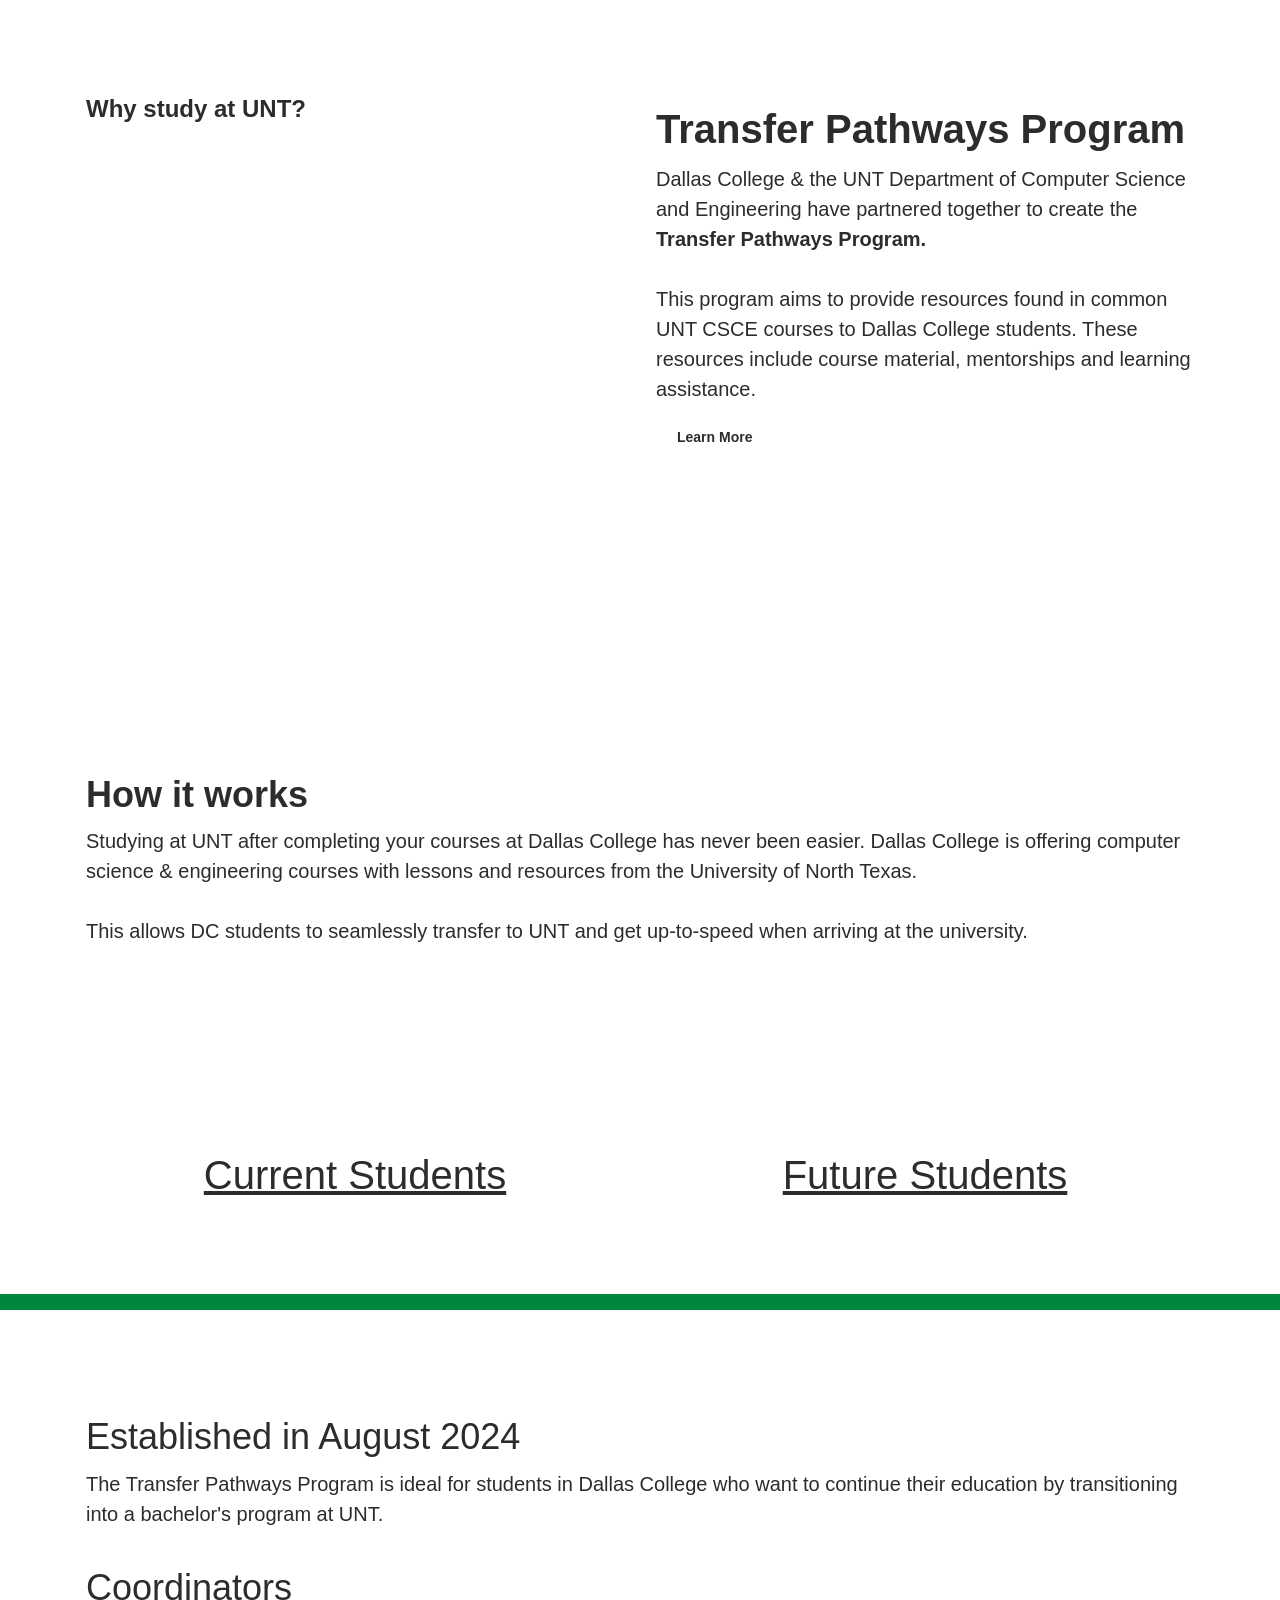
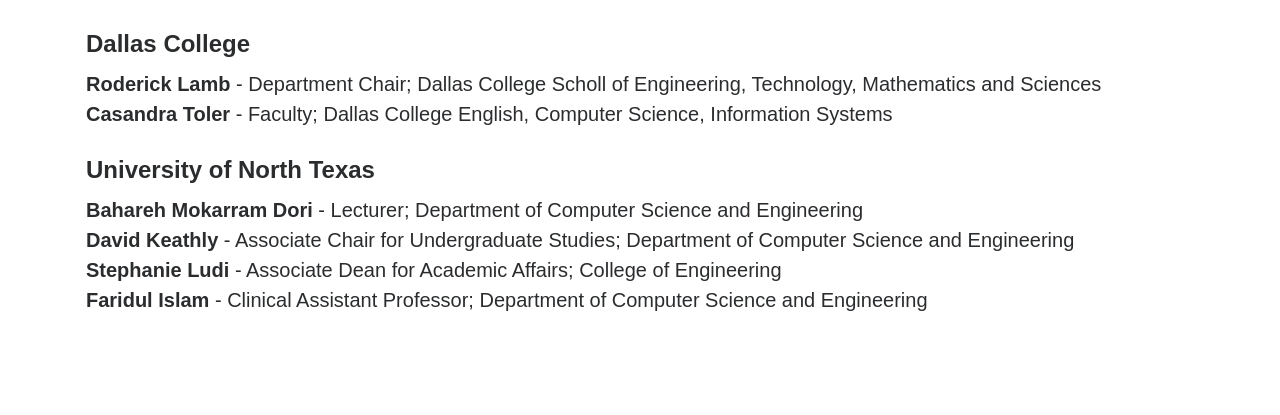
==== index.html @ d2ce4bde "Add index.html for GitHub Pages hosting" ====
<!DOCTYPE html>
<html lang="en">
<head>
    <meta charset="UTF-8">
    <meta name="viewport" content="width=device-width, initial-scale=1.0">
    <title>UNT DC Pathways</title>
    <link rel="stylesheet" href="web-files/bootstrap.min.css">
    <link rel="stylesheet" href="web-files/theme.css">
    <link rel="stylesheet" href="web-files/portalbasictheme.css">
</head>
<body>
    <div class="row sectionBlockLayout text-start" style="display: flex; flex-wrap: wrap; margin: 0px; min-height: auto; padding: 8px;">
      <div class="container" style="padding: 0px; display: flex; flex-wrap: wrap;">
        <div class="col-lg-6 columnBlockLayout" style="flex-grow: 1; display: flex; flex-direction: column; min-width: 250px;">
          <h4 style="text-align: left;">Why study at UNT?</h4>
          <iframe frameborder="0" allowfullscreen="allowfullscreen" src="https://www.youtube.com/embed/jGEm_lBHJaY" controls="" data-componentname="Video" style="max-width: 100%; width: 100%; height: 450px;"></iframe>
        </div>
        <div class="col-lg-6 columnBlockLayout" style="flex-grow: 1; display: flex; flex-direction: column; min-width: 250px;">
          <h1 style="text-align: left;">​​<b aria-label="Text DC Transfer Pathways Program" style="position: relative;">Transfer Pathways Program</b></h1>
          <p>Dallas College &amp; the UNT Department of Computer Science and Engineering have partnered together to create the <b aria-label="Text Transfer Pathways Program." style="position: relative;">Transfer Pathways Program. </b><br /><br />This program aims to provide resources found in common UNT CSCE courses to Dallas College students. These resources include course material, mentorships and learning assistance.</p>
          <a href="/page/future-students" class="btn button1" style="margin-left: 0; margin-right: auto;">Learn More</a>
        </div>
      </div>
    </div>
    <div data-component-theme="portalThemeColor7" class="row sectionBlockLayout" style="padding: 8px; margin: 0px; display: flex; flex-wrap: wrap; text-align: left; min-height: auto;">
      <div class="container" style="padding: 0px; display: flex; flex-wrap: wrap; flex-direction: row-reverse;">
        <div class="col-lg-12 columnBlockLayout" style="flex-grow: 1; display: flex; flex-direction: column; min-width: 300px;">
          <h2 style="text-align: left;"><b>How it works</b></h2>
          <p style="text-align: left;">​​​Studying at UNT after completing your courses at Dallas College has never been easier. Dallas College is offering computer science &amp; engineering courses with lessons and resources from the University of North Texas.<br /><br />This allows DC students to seamlessly transfer to UNT and get up-to-speed when arriving at the university.</p>
        </div>
      </div>
    </div>
    <div class="row sectionBlockLayout text-start" style="display: flex; flex-wrap: wrap; margin: 0px; min-height: auto; padding: 8px;">
      <div class="container" style="padding: 0px; display: flex; flex-wrap: wrap;">
        <div class="col-lg-6 columnBlockLayout" style="flex-grow: 1; display: flex; flex-direction: column; min-width: 250px;">
          <h1 style="text-align: center;">​<a href="/page/current-students" aria-label="Link Current Students Press enter to edit" class="anchor-inherit-styles anchor-hover-color-color1">Current Students</a></h1>
        </div>
        <div class="col-lg-6 columnBlockLayout" style="flex-grow: 1; display: flex; flex-direction: column; min-width: 250px;">
          <h1 style="text-align: center;">​<a href="/page/future-students" aria-label="Link Future Students Press enter to edit" class="anchor-inherit-styles anchor-hover-color-color1">Future Students</a></h1>
        </div>
      </div>
    </div>
    <div data-component-theme="portalThemeColor1" class="row sectionBlockLayout" style="display: flex; flex-wrap: wrap; padding: 8px; margin: 0px; min-height: 15px;"></div>
    <div class="row sectionBlockLayout" style="padding: 8px; margin: 0px; display: flex; flex-wrap: wrap; text-align: left; min-height: auto;">
      <div class="container" style="padding: 0px; display: flex; flex-wrap: wrap;">
        <div class="col-lg-12 columnBlockLayout" style="flex-grow: 1; display: flex; flex-direction: column; min-width: 300px;">
          <h2 style="text-align: left;">Established in August 2024</h2>
          <p style="text-align: left;">​The Transfer Pathways Program is ideal for students in Dallas College who want to continue their education by transitioning into a bachelor's program at UNT.<br /></p>
          <h2 style="text-align: left;">Coordinators</h2>
          <h4 style="text-align: left;">Dallas College</h4>
          <p>​​​​​<b aria-label="Text Roderick Lamb" style="position: relative;">Roderick Lamb </b>-<b aria-label="Text" style="position: relative;">&nbsp;</b>Department Chair; Dallas College Scholl of Engineering, Technology, Mathematics and Sciences<br /><b aria-label="Text Casandra Toler" style="position: relative;">Casandra Toler </b>- Faculty; Dallas College English, Computer Science, Information Systems<br /></p>
          <h4 style="text-align: left;">University of North Texas</h4>
          <p><b>Bahareh Mokarram Dori </b>- Lecturer; Department of Computer Science and Engineering<br /><b>David Keathly</b> - Associate Chair for Undergraduate Studies; Department of Computer Science and Engineering<br /><b>Stephanie Ludi</b> - Associate Dean for Academic Affairs; College of Engineering<br /><b>Faridul Islam</b> - Clinical Assistant Professor; Department of Computer Science and Engineering</p>
        </div>
      </div>
    </div>
</body>
</html>
---- web-files/theme.css ----
/*!
 * Bootstrap v3.3.6 (http://getbootstrap.com)
 * Copyright 2011-2015 Twitter, Inc.
 * Licensed under MIT (https://github.com/twbs/bootstrap/blob/master/LICENSE)
 */

h1.underline,
h4.underline {
  border-bottom: 1px solid #bcbcbc;
  padding-bottom: 21px;
}

@media (max-width: 767px) {
  
  .text_center-mobile {
    text-align: center;
  }
}


.btn-lg-home {
  padding: 20px 40px;
  font-size: 15px;
}


.btn-info-home {
  color: #fff;
  border-color: #fff;
  background: transparent;
}

.btn-info-home:hover {
  color: #000;
  border-color: #000;
  background: #fff;
}

.btn-info-home:active {
  color: #000;
  border-color: #000;
  background: #fff;
}

.btn-info-home:focus {
  color: #000;
  border-color: #000;
  background: #fff;
}


.breadcrumb > li a {
  color: #302ce1;
  padding: 2px 4px;
}
.breadcrumb > li a:hover {
  color: #302ce1;
}


.pagination > li > a,
.pagination > li > span {
  background-color: transparent;
  border: 0px;
  margin-left: 10px;
  width: 40px;
  height: 40px;
  text-align: center;
}


.pagination > li:first-child > a:hover,
.pagination > li:first-child > span:hover {
  background: none;
}


.pagination > li:last-child > a:hover,
.pagination > li:last-child > span:hover {
  background: none;
}


.pagination > li > a:hover,
.pagination > li > a:focus,
.pagination > li > span:hover,
.pagination > li > span:focus {
  background-color: transparent;
  border-color: transparent;
}


.pagination > .active > a,
.pagination > .active > a:hover,
.pagination > .active > a:focus,
.pagination > .active > span,
.pagination > .active > span:hover,
.pagination > .active > span:focus {
  border-color: transparent;
  border-radius: 50%;
  border: solid 1px;
}

.logo-container {
  height: 51px;
  width: 187px;
  margin-left: 9px;
}


.fixed-top {
  border-width: 0;
}


.static-top {
  border-width: 0;
  margin-bottom: 0;
}


.navbar-default {
  border-color: transparent;
}


.homelink,
a.homelink:hover,
a.homelink:focus {
  color: #fff;
  text-decoration: none;
}


.register-bar {
  clear: both;
}


.fixed-top.navbar {
  min-height: 67px;
}

.fixed-top.navbar .navbar-collapse {
  max-height: 510px;
  box-shadow: none;
  border-top: none;
  padding-top: 8px;
}

.fixed-top.navbar .form-inline {
  border: none;
  margin-left: 0;
  margin-right: 0;
}

.fixed-top.navbar .form-inline .form-control {
  font-size: 1em;
}


.static-top.navbar .navbar-collapse {
  max-height: 510px;
  box-shadow: none;
  border-top: none;
}


.static-top.navbar .form-inline {
  border: none;
  margin-left: 0;
  margin-right: 0;
}

.static-top.navbar .form-inline .form-control {
  font-size: 1em;
}

@media (min-width: 992px) {
  
  .fix-navbar .register-bar {
    display: none;
  }
}


.fixed-top.navbar > .container > .row > div {
  float: none !important;
  display: inline-block;
  vertical-align: bottom;
}


.static-top.navbar > .container > .row > div {
  float: none !important;
  display: inline-block;
  vertical-align: bottom;
}


.fixed-top.navbar .menu-bar > .navbar-nav > li > a {
  font-family: 'Segoe UI Semibold', 'Helvetica Neue', Helvetica, Arial, sans-serif;
  font-size: 1em;
  font-weight: bold;
}


.fixed-top.navbar .menu-bar > .navbar-nav > .divider-vertical {
  height: 21px;
  margin: 0 4px;
  margin-top: 14.5px;
  border-right: 1px solid #fff;
  border-left: 1px solid #666;
}


.static-top.navbar .menu-bar > .navbar-nav > li > a {
  font-family: 'Segoe UI Semibold', 'Helvetica Neue', Helvetica, Arial, sans-serif;
  font-size: 1em;
  font-weight: bold;
}

.static-top.navbar .menu-bar > .navbar-nav > li > a#search {
  padding-top: 15.5px;
}


.static-top.navbar .menu-bar > .navbar-nav > .divider-vertical {
  height: 21px;
  margin: 14.5px 4px;
  border-right: 1px solid #fff;
  border-left: 1px solid #666;
}


.fixed-top .navbar-brand {
  font-size: 2.11em;
  font-family: 'Segoe UI Light', 'Helvetica Neue', Helvetica, Arial, sans-serif;
  color: #232222;
  position: relative;
}

@media (max-width: 1200px) {
  
  .fixed-top .navbar-brand {
    position: initial;
    height: 42px;
  }
}


.fixed-top .navbar-header {
  padding-top: 8px;
}


.static-top .navbar-brand {
  font-size: 2.11em;
  font-family: 'Segoe UI Light', 'Helvetica Neue', Helvetica, Arial, sans-serif;
  color: #232222;
  position: relative;
}

@media (max-width: 1200px) {
  
  .static-top .navbar-brand {
    position: initial;
    height: 42px;
  }
}


.fixed-top.navbar-dark {
  background-color: #232222;
  border-color: transparent;
}

.fixed-top.navbar-dark .navbar-brand {
  color: #fff;
}

.fixed-top.navbar-dark .divider-vertical {
  border-right-color: #fff;
  border-left-color: #111;
}


.static-top.navbar-dark {
  background-color: #ffffff;
  border-color: transparent;
  -webkit-box-shadow: 0 3px 5px rgba(57, 63, 72, 0.3);
  -moz-box-shadow: 0 3px 5px rgba(57, 63, 72, 0.3);
  box-shadow: 0 3px 5px rgba(57, 63, 72, 0.3);
}

.static-top.navbar-dark .navbar-brand {
  color: #fff;
}

.static-top.navbar-dark .divider-vertical {
  border-right-color: #fff;
  border-left-color: #111;
}


.navbar-dark .navbar-nav > li > a {
  color: #000;
}

.navbar-dark .navbar-nav > li > a:hover {
  color: #fff;
  background-color: #302ce1;
  /*border-bottom: 4px solid #2F5FEF;
    padding-bottom: 10px;*/
}

.navbar-dark .navbar-nav > li > a:focus {
  color: #fff;
  background-color: #302ce1;
  border: 1px dashed black !important;
  outline: 1px dashed #ffffff;
}

@media (max-width: 1199px) {
  
  .navbar-dark .navbar-nav > li > a:hover {
    color: #fff;
    background-color: #302ce1;
    /*border-bottom: 4px solid #2F5FEF;
    padding-bottom: 6px;*/
  }
}


.menu-bar .shopping_link {
  position: relative;
}

.menu-bar .shopping_link .cart_amount {
  border-radius: 100%;
  height: 17px;
  width: 17px;
  position: absolute;
  bottom: 6px;
  right: -6px;
  background-color: #2f5fef;
  text-align: -webkit-center;
  line-height: 17px;
  font-size: 9px;
  padding-left: 1.9px;
  color: #fff;
}

.menu-bar .shopping_link .cart_amount:hover {
  color: #fff;
}

@media (max-width: 1199px) {
  
  .fixed-top .navbar-collapse .nav > .divider-vertical {
    display: none;
  }
}

@media (max-width: 1199px) {
  
  .static-top .navbar-collapse .nav > .divider-vertical {
    display: none;
  }
}

@media (max-width: 767px) {
  
  .fixed-top.navbar > .container > .row > div {
    display: block;
  }
  
  .navbar-header {
    position: relative;
  }
}

@media (max-width: 767px) {
  
  .static-top.navbar > .container > .row > div {
    display: block;
  }
  
  .navbar-header {
    position: relative;
  }
}


.card {
  -webkit-box-shadow: 0 0px 0px transparent;
  box-shadow: 0 0px 0px transparent;
}

.border-bottom {
  border-bottom: 1px solid #bcbcbc;
  padding-bottom: 84px;
}

.card {
  border-radius: 0px;
  border: none;
  box-shadow: none;
}

.card + .card {
  margin-top: 5px;
}

.card-header {
  border-bottom: 0;
}

.card-header .card-title a {
  text-decoration: none;
}

.card-header .card-title a:hover {
  color: #2f5fef;
}

.card-header .card-title a:before {
  content: ' ';
  background-repeat: no-repeat;
  display: inline-block;
  width: 22px;
  height: 12px;
  background-position: -92px -5px;
  margin-right: 10.5px;
}

.card-header .card-title a.collapsed:before {
  background-position: -5px -126px;
}

.card-header + .panel-collapse > .card-body,
.card-header + .panel-collapse > .list-group {
  border-top: none;
}

.card-footer {
  border-top: 0;
}

.card-footer + .panel-collapse .card-body {
  border-bottom: none;
}

.card-header {
  color: #333333;
  background-color: transparent;
  border-color: none;
}

.card-header + .panel-collapse > .card-body {
  border-top-color: none;
}

.card-header .badge {
  color: transparent;
  background-color: #333333;
}

.card-footer + .panel-collapse > .card-body {
  border-bottom-color: none;
}


body {
  padding-top: 0px;
  
  margin: 0;
  height: 100%;
}

@media (max-width: 767px) {
  
  body {
    padding-top: 0px;
  }
}


.layer_down {
  height: 50px;
  background: url('layer_down.png') no-repeat bottom center;
  position: absolute;
  bottom: 0;
  z-index: 900;
  width: 100%;
}


.layer_up {
  height: 40px;
  background: url('layer_up.png') no-repeat bottom center;
  position: relative;
  z-index: 20;
}


.section-margin {
  margin: 21px 0;
}


.section-inline-search {
  background-size: cover;
}

.section-inline-search .row > div {
  margin-top: 100px;
}

.section-inline-search .row > div h1 {
  color: #fff;
}

@media screen and (max-width: 600px) {
  
  .section-inline-search .row > div h1 {
    font-size: 16vw;
  }
}

.section-inline-search .row > div .form-inline .row .input-group {
  margin-right: 21px;
}

.section-inline-search .row > div .form-inline .row .input-group .input-group-text {
  background-color: #fff;
  border-right: none;
}

.section-inline-search .row > div .form-inline .row .input-group .form-control {
  height: 60px;
  border-left: none;
  box-shadow: none;
}

.section-inline-search .row > div .form-inline .row .input-group .form-control:focus {
  box-shadow: none;
  border-right: none;
  border-color: #ccc;
}


.wrapper {
  width: 100%;
  margin: 0 auto;
  text-align: center;
  -moz-transition: width 0.3s ease-out;
  -o-transition: width 0.3s ease-out;
  -webkit-transition: width 0.3s ease-out;
  transition: width 0.3s ease-out;
}


.wrapper .contained {
  position: relative;
  height: 400px;
  padding-bottom: 56.25%;
}


.wrapper .contained > svg {
  margin-top: -100px;
  position: absolute;
  display: block;
}


.contained .row {
  margin-top: 80px;
}


footer {
  position: relative;
  color: #22221e;
}

footer .footer-top {
  width: 100%;
  min-height: 130px;
  background-color: #232222;
  display: flex;
  align-items: center;
}

footer .footer-top h3,
footer .footer-top h4 {
  color: #fff;
}

footer .footer-top .list-social-links {
  margin-top: 25px;
  margin-bottom: 12.5px;
}

@media screen and (max-width: 991px) {
  
  footer .footer-top h3,
  footer .footer-top .list-social-links {
    text-align: center;
  }
}

footer .footer-bottom {
  width: 100%;
  min-height: 68px;
  background-color: #d2d2ce;
  font-size: 14px;
  display: flex;
  align-items: center;
  padding: 12px 0px 0px 0px !important;
}

footer .footer-bottom p {
  margin: 0;
}

footer .footer-bottom h4 {
  margin-top: 0;
  color: #fff;
}

footer .footer-bottom ul {
  list-style-type: none;
  margin: 0;
}

footer .footer-bottom ul li a,
footer .footer-bottom ul li a:hover,
footer .footer-bottom ul li a:focus,
footer .footer-bottom ul li a:active,
footer .footer-bottom ul li a.active {
  font-size: 15px;
  color: #fff;
}


.list-social-links {
  list-style-type: none;
  padding-left: 0;
}

.list-social-links li {
  display: inline-block;
  margin: 0 10px;
}

.list-social-links li a,
.list-social-links li a:hover,
.list-social-links li a:focus,
.list-social-links li a:active,
.list-social-links li a.active {
  color: #fff;
}

@media screen and (max-width: 993px) {
  
  .section-landing h1 {
    font-size: 65px;
  }
  
  .section-landing h2 {
    letter-spacing: normal;
    margin-left: -3px;
  }
}


.user-icon {
  width: 16px;
  height: 16px;
  display: inline-block;
  margin-right: 7px;
}


.article-title-container {
  border-top: solid 1px #bcbcbc;
  border-bottom: solid 1px #bcbcbc;
  padding-left: 15px;
  padding-top: 28px;
  padding-bottom: 28px;
}


.article-title {
  margin-left: -35px;
}

.article-title > span {
  margin-left: 3px;
}

.article-title > span .article-author {
  font-weight: bold;
  color: #2f5fef;
}


.article-content {
  margin-top: 15px;
}

.article-content > p {
  text-align: justify;
}

@media screen and (max-width: 993px) {
  
  .article-title {
    margin-left: 0;
    text-align: center;
  }
  
  .article-author {
    text-align: center;
  }
}


.section-search .header-search {
  padding-top: 40px;
  padding-bottom: 40px;
  margin-bottom: 40px;
  background-color: #eeeeee;
}

.section-search .header-search img {
  max-width: 350px;
}

@media screen and (max-width: 600px) {
  
  .section-search .header-search h1 {
    font-size: 13vw;
  }
}


.section-search .title-search {
  font-size: 26px;
  font-weight: bold;
}


.section-search input {
  border-style: none;
  padding-left: 10px;
  height: 60px;
}


.section-search .media .media-left > img {
  max-width: 240px;
}


.section-search .media .media-body {
  padding-left: 20px;
}

.section-search .media .media-body > a {
  text-decoration: none;
  font-weight: bold;
}

.section-search .media .media-body .media-heading {
  margin-top: 5px;
  margin-bottom: 20px;
}


.cards-container {
  margin-top: 84px;
  display: flex;
  justify-content: center;
}

@media screen and (max-width: 991px) {
  
  .cards-container {
    flex-direction: column;
  }
}


.carousel-custom .carousel-inner > .carousel-item {
  margin-right: auto;
  margin-left: auto;
}

.carousel-custom .carousel-inner > .carousel-item .carousel-caption {
  display: flex;
  align-items: center;
  top: 5%;
  left: 5%;
  right: 5%;
}

@media screen and (min-width: 768px) {
  
  .carousel-custom .carousel-inner > .carousel-item .carousel-caption {
    left: 5%;
    right: 5%;
  }
}


.carousel-custom .carousel-indicators li {
  border-color: #232222;
}


.table.table-forms td {
  padding: 15px 8px;
}


.table.table-forms tbody tr:first-child td {
  border-top: none;
}


.poll {
  background-color: #eeeeee;
  border-top: 7px solid #0b80d0;
  position: relative;
  padding-left: 15px;
  padding-right: 15px;
}

.poll .poll-header {
  display: flex;
  -ms-flex-align: center;
  -webkit-align-items: center;
  -webkit-box-align: center;
  align-items: center;
  justify-content: space-between;
  border-bottom: 1px solid #bcbcbc;
  padding-bottom: 5px;
}

.poll .poll-header h4 {
  font-weight: bold;
  display: inline-block;
}

.poll .poll-content {
  padding-top: 25px;
}

.poll .poll-content p {
  font-size: 14px;
}

.poll .poll-content form {
  border-bottom: 1px solid #bcbcbc;
  padding-bottom: 10px;
}

.poll .poll-content .poll-buttons {
  padding-top: 20px;
  padding-left: 11px;
}

.poll .poll-content .poll-buttons .btn {
  padding: 4px 14px;
  font-size: 14px;
}

.poll .poll-content .poll-buttons .btn-default {
  color: #000;
  border-color: #000;
}

.poll .poll-content .poll-buttons .btn-default:hover {
  color: #000;
  border-color: #000;
}

.poll .poll-tags {
  padding-top: 10px;
}

.poll .poll-tags h4 {
  border-bottom: 1px solid #bcbcbc;
  padding-bottom: 10px;
}

.poll .poll-tags .tag {
  display: inline-block;
  background-color: #e1e1e1;
  color: #232222;
  padding: 5px 14px;
  margin: 5px 0px;
  text-transform: uppercase;
  font-size: 13px;
}


.nav-sidebar {
  padding-left: 20px;
  margin-top: 20px;
  margin-bottom: 20px;
}

.nav-sidebar .nav > li > a {
  padding: 4px 20px;
  color: #2f5fef;
  border-right: 2px solid #eeeeee;
}

.nav-sidebar .nav > li > a:hover,
.nav-sidebar .nav > li > a:focus {
  color: #232222;
  text-decoration: none;
  background-color: transparent;
  border-right: 2px solid #555555;
}

.nav-sidebar .nav > li > a:before {
  position: relative;
  top: 1px;
  display: inline-block;
  font-family: 'Glyphicons Halflings';
  font-style: normal;
  font-weight: normal;
  line-height: 1;
  -webkit-font-smoothing: antialiased;
  -moz-osx-font-smoothing: grayscale;
  content: '\e250';
  margin-right: 7px;
}

.nav-sidebar .nav > .active > a {
  color: #232222;
  text-decoration: none;
  background-color: transparent;
  border-right: 2px solid #555555;
  font-weight: bold;
}

.nav-sidebar .nav > .active > a:before {
  content: '\e252';
}

.nav-sidebar .nav > .active:hover > a,
.nav-sidebar .nav > .activefocus > a {
  font-weight: bold;
}

.nav-sidebar .nav > .active > ul.nav {
  display: block;
}

.nav-sidebar .nav ul.nav {
  display: none;
}

.nav-sidebar .nav .nav > li > a {
  padding-top: 1px;
  padding-bottom: 1px;
  padding-left: 30px;
}

.nav-sidebar .nav .nav > .active,
.nav-sidebar .nav .nav > .active:hover,
.nav-sidebar .nav .nav > .active:focus {
  font-weight: bold;
}

.nav-sidebar .nav .nav .nav > li > a {
  padding-top: 1px;
  padding-bottom: 1px;
  padding-left: 60px;
}

.nav-sidebar .nav .nav .nav > li > a:before {
  content: '';
}

.nav-sidebar .nav .nav .nav > .active,
.nav-sidebar .nav .nav .nav > .active:hover,
.nav-sidebar .nav .nav .nav > .active:focus {
  font-weight: bold;
}


#navbar .dropdown-menu {
  margin-top: 8px;
}


#navbar .dropdown-search {
  padding-top: 0;
  background: transparent;
  border: 0;
  box-shadow: none;
  margin: 9px;
}

#navbar .dropdown-search #q {
  min-width: 200px;
}

@media (max-width: 1199px) {
  
  #navbar .dropdown-search .input-group-btn {
    vertical-align: top;
  }
  
  #navbar .dropdown-search #search-filter {
    width: 100%;
    text-align: left;
    padding-left: 25px;
  }
  
  #navbar .dropdown-search.dropdown-menu > li:hover,
  #navbar .dropdown-search .dropdown-menu > li:hover {
    color: white;
    background-color: transparent;
  }
}


.tabs-header {
  padding-bottom: 9.5px;
  margin: 42px 0 21px;
}


.help-block.error,
label.col-form-label.required:before,
.crmEntityFormView .cell div.info.required label:after,
.crmEntityFormView .cell div.info div.validators,
.crmEntityFormView .validator-text,
.crmEntityFormView .rank-order-cell .validator-text,
.crmEntityFormView .constant-sum-cell .validator-text,
.crmEntityFormView .stack-rank-cell .validator-text {
  color: #a94442;
}

@media screen and (-ms-high-contrast: active) {
  
  .navbar-default .navbar-toggler .navbar-toggler-icon {
    background-color: #888;
  }
  
  .navbar-dark .navbar-toggler .navbar-toggler-icon {
    background-color: #fff;
  }
}


.pr-color {
  color: #2f5fef;
}


.blue_border {
  padding-bottom: 10px;
  border-bottom: 7px solid #0b80d0;
}


.page_section {
  position: relative;
  background-size: cover;
  color: #000;
}

.page_section .row {
  padding-top: 40px;
  padding-bottom: 100px;
}

.page_section .row.sidebar-home {
  padding-bottom: 0;
}

.page_section h1 {
  font-size: 32px;
}

.page_section h2 {
  color: #666666;
  font-size: 40px;
}

.page_section h3 {
  font-size: 66px;
  font-family: 'Segoe UI Light', 'Helvetica Neue', Helvetica, Arial, sans-serif;
}

.page_section p {
  padding-top: 5px;
}

.page_section .btn {
  margin-top: 50px;
}

.page_section .form-search .btn {
  padding: 4px 12px;
  margin-top: 1px;
}

.page_section .section-landing-heading p,
.page_section .section-landing-sub-heading p {
  border-top: 0;
}


.form-search .btn {
  border: 1px solid #ccc;
}


.form-search .btn-default:hover {
  border-color: #ccc;
}


.form-search .dropdown-submenu {
  right: -2px;
}


.form-search .dropdown-menu {
  margin-top: 0px;
}


.dropdown-search.dropdown-menu > li:hover {
  background-color: transparent;
}


#navbar .form-search .dropdown-menu {
  margin-top: 0px;
}


.section-diagonal-left {
  -webkit-transform: skew(0deg, -1.3deg);
  -ms-transform: skew(0deg, -1.3deg);
  transform: skew(0deg, -1.3deg);
  overflow: hidden;
  margin-top: -60px;
  margin-bottom: -20px;
}

.section-diagonal-left .section-diagonal-left-content {
  -webkit-transform: skew(0deg, 1.3deg);
  -ms-transform: skew(0deg, 1.3deg);
  transform: skew(0deg, 1.3deg);
  background-size: cover;
  margin-top: -70px;
}

.section-diagonal-left .section-diagonal-left-content:before {
  content: '';
  position: absolute;
  top: 0;
  left: 0;
  width: 100%;
  height: 100%;
  opacity: 0.2;
  z-index: -1;
  background-color: #fff;
}


.section-diagonal-right {
  -webkit-transform: skew(0deg, 1.3deg);
  -ms-transform: skew(0deg, 1.3deg);
  transform: skew(0deg, 1.3deg);
  overflow: hidden;
  margin-top: 60px;
  margin-bottom: -20px;
}

.section-diagonal-right.home-section {
  margin-top: -60px;
}

.section-diagonal-right .section-diagonal-right-content {
  -webkit-transform: skew(0deg, -1.3deg);
  -ms-transform: skew(0deg, -1.3deg);
  transform: skew(0deg, -1.3deg);
  background-size: cover;
  margin-top: -70px;
}

.section-diagonal-right .section-diagonal-right-content:before {
  content: '';
  position: absolute;
  top: 0;
  left: 0;
  width: 100%;
  height: 100%;
  opacity: 0.8;
  z-index: -1;
  background-color: #2f5fef;
}


.section-diagonal-left .row,
.section-diagonal-right .row {
  padding-top: 125px;
}


.section-diagonal-left .col-lg-5,
.section-diagonal-right .col-lg-5 {
  float: none;
  margin: 0 auto;
}


.section-diagonal-left p,
.section-diagonal-right p {
  border-top: none;
}


.section-landing {
  background: linear-gradient(transparent, transparent);
  background-size: cover;
}

.section-landing .row > div {
  margin-top: 80px;
}

.section-landing .row > div .section-landing-heading {
  font-size: 4rem;
  color: #fff;
}

@media screen and (max-width: 600px) {
  
  .section-landing .row > div .section-landing-heading {
    font-size: 16vw;
  }
}

.section-landing .row > div .section-landing-sub-heading {
  margin-top: 0;
  margin-bottom: 50px;
  font-size: 1.5rem;
  color: #fff;
  font-weight: Semibold;
}

@media screen and (max-width: 600px) {
  
  .section-landing .row > div .section-landing-sub-heading {
    font-size: 4vw;
  }
}


.section-sub-landing {
  background-size: cover;
}


.section-default {
  background-size: cover;
}

@media screen and (max-width: 767px) {
  
  .section-default:before {
    content: ' ';
    width: 100%;
    height: 100%;
    position: absolute;
    z-index: 0;
    top: 0;
    left: 0;
    background: -moz-linear-gradient(
      top,
      transparent 0%,
      rgba(0, 0, 0, 0.59) 41%,
      rgba(0, 0, 0, 0.62) 43%,
      black 100%
    );
    /* FF3.6-15 */
    background: -webkit-linear-gradient(
      top,
      transparent 0%,
      rgba(0, 0, 0, 0.59) 41%,
      rgba(0, 0, 0, 0.62) 43%,
      black 100%
    );
    /* Chrome10-25,Safari5.1-6 */
    background: linear-gradient(
      to bottom,
      transparent 0%,
      rgba(0, 0, 0, 0.59) 41%,
      rgba(0, 0, 0, 0.62) 43%,
      black 100%
    );
    /* W3C, IE10+, FF16+, Chrome26+, Opera12+, Safari7+ */
    filter: progid:DXImageTransform.Microsoft.gradient( startColorstr='#00000000', endColorstr='#000000',GradientType=0 );
    /* IE6-9 */
  }
}

.section-default .row {
  padding-bottom: 150px;
}


.section-knowledge {
  margin-bottom: 40px;
}


.content-home .btn {
  margin-top: 0;
}


.content-home .card {
  background-color: transparent;
  border: 0;
  box-shadow: none;
}

.content-home .card p {
  border: 0;
}


.content-home .card-header {
  display: none;
}


.content-home .list-group-item {
  padding: 20px 0;
  font-size: 20px;
  background-color: transparent;
  border: 0;
  border-top: 1px solid #ddd;
}

.content-home .list-group-item img {
  margin-right: 25px;
}


.content-home a.list-group-item,
.content-home .list-group-item a.title {
  color: #232222;
}

.content-home a.list-group-item:hover,
.content-home a.list-group-item:focus,
.content-home .list-group-item a.title:hover,
.content-home .list-group-item a.title:focus {
  color: #232222;
  text-decoration: underline;
  background-color: transparent;
}


.content-home .title,
.content-home .description {
  display: block;
}


.content-home .title {
  font-size: 24px;
  font-family: 'Segoe UI Light', 'Helvetica Neue', Helvetica, Arial, sans-serif;
}


.content-home .description {
  display: block;
  font-size: 14px;
}


.sidebar-home {
  background-color: #eeeeee;
  border-top: 7px solid #0b80d0;
  margin-top: 36px;
  position: relative;
}

.sidebar-home h3 {
  font-size: 18px;
}

.sidebar-home .card {
  background-color: transparent;
  border: 0;
  box-shadow: none;
}

.sidebar-home .card-header {
  padding-left: 0;
  background-color: transparent;
  border: 0;
}

.sidebar-home .card-title {
  font-size: 14px;
  color: #2f5fef;
  font-family: 'Segoe UI Semibold', 'Helvetica Neue', Helvetica, Arial, sans-serif;
}

.sidebar-home .list-group-item {
  padding-left: 0;
  font-size: 14px;
  background-color: transparent;
  border: 0;
}

.sidebar-home .list-group-item:hover,
.sidebar-home .list-group-item:focus {
  text-decoration: underline;
  background-color: transparent;
}

.sidebar-home .list-group-item .date {
  visibility: hidden;
}


.section-landing-search {
  min-height: 250px;
  background: url(homehero.jpg) no-repeat 0 25%;
  background-size: cover;
}


.section-landing-forums {
  min-height: 250px;
  background-size: cover;
}


.section-knowledge .list-group a.list-group-item {
  color: #2f5fef;
}


.section-knowledge .card-title {
  color: #000;
}


.page_section.section-landing .row {
  padding-bottom: 60px;
}


.page_section.section-landing .row > div {
  margin-top: 0px;
}


ul.tree,
ol.tree {
  color: #2f5fef;
}


.tree ul,
.tree ol,
.tree ul ul,
.tree ol ul,
.tree ol ol ul,
.tree ol ul ul,
.tree ul ol ul,
.tree ul ul ul {
  list-style-type: disc;
  color: #2f5fef;
}

/* ADX_FORMS  */

.adx_forms_font_calibri {
  font-family: Calibri;
}


.adx_forms_font_new_roman {
  font-family: Times New Roman;
}


.adx_forms_font_helvetica {
  font-family: 'Helvetica', sans-serif;
}

/* Below changes are done to support DefaultPortalTemplate in maker */
html {
  font-family: sans-serif;
  -ms-text-size-adjust: 100%;
  -webkit-text-size-adjust: 100%;
  height: 100%;
  margin: 0;
}

.wrapper-body {
  min-height: calc(100% - 132px);
  margin-bottom: 0px;
}

.footer .push {
  height: 43px;
}

.footer {
  margin-top: 0px;
}

.page-copy {
  margin-top: 0px;
  margin-bottom: 0px;
}

.navbar-brand {
  line-height: 37px;
}

h1,
h2,
h3,
h4,
h5,
h6 {
  color: unset;
}

body,
legend {
  color: #000000;
}

.nav-tabs > li > a:hover,
.nav-tabs > li > a:focus {
  background-color: #f2f2f2;
  color: #302ce1;
}

.btn-default {
  color: #302ce1;
  background-color: white;
  border-color: #302ce1;
}

.btn-default:hover,
.btn-default:active,
.btn-default.active,
.btn-default:focus,
.btn-default.focus {
  color: #302ce1;
  background-color: #f2f2f2;
  border-color: #302ce1;
}

.btn-primary {
  color: white;
  background-color: #302ce1;
  border-color: #302ce1;
}

.btn-primary:hover,
.btn-primary:active,
.btn-primary.active,
.btn-primary:active:hover,
.btn-primary.active:hover,
.btn-primary:active:focus,
.btn-primary.active:focus,
.btn-primary:active.focus,
.btn-primary.active.focus,
.btn-primary:focus,
.btn-primary.focus {
  color: white;
  background-color: #5c59e7;
  border-color: #5c59e7;
}

.navbar-dark .navbar-toggler {
  border: 1px solid #302ce1;
}

.navbar-dark .navbar-toggler:hover {
  background-color: #4642e4;
}

.navbar-dark .navbar-toggler:focus {
  border: 1px solid black;
  background-color: #4642e4;
}

.navbar-dark .navbar-nav .show.dropdown-menu {
  background-color: #302ce1;
}

.navbar-dark .navbar-nav .show.dropdown-menu > li > a {
  color: #fff;
}

.navbar-dark .navbar-nav a.dropdown-toggle.show
.navbar-dark .navbar-nav a.dropdown-toggle.show:hover,
.navbar-dark .navbar-nav a.dropdown-toggle.show:focus {
  background-color: #302ce1;
  color: #fff;
}

.navbar-dark .navbar-nav .show.dropdown-menu > li > a:hover,
.navbar-dark .navbar-nav .show.dropdown-menu > li > a:focus
.navbar-dark .navbar-nav .show.dropdown-menu > .active  > a,
.navbar-dark .navbar-nav .show.dropdown-menu > .active > a:hover,
.navbar-dark .navbar-nav .show.dropdown-menu > .active > a:focus {
  background-color: #ffffff;
  color: #302ce1;
}

.nav > li > a:hover,
.nav > li > a:focus {
  background-color: #f2f2f2;
}

.nav .show.dropdown-menu {
  background-color: #ffffff;
}

.nav .show.dropdown-menu > li > a {
  color: black;
}

.nav > .dropdown > a.show
.nav > .dropdown > a.show:hover,
.nav > .dropdown > a.show:focus {
  background-color: #f2f2f2;
}

.nav .show.dropdown-menu > .active > a,
.nav .show.dropdown-menu > .active > a:hover,
.nav .show.dropdown-menu > .active > a:focus,
.nav .show.dropdown-menu > li > a:hover,
.nav .show.dropdown-menu > li > a:focus {
  background-color: #f2f2f2;
  color: black;
}

#filterDropdownId > .dropdown-menu > li > a:focus {
  border: 1px solid;
}

#filterDropdownId > a:focus {
  border: 1px solid;
}

.crmEntityFormView,
.entitylist {
  background-color: #ffffff;
  color: #000000;
  border: 1px solid #f2f2f2;
}

.sectionPrimaryColor {
  background-color: #302ce1;
  color: #ffffff;
}

.sectionPrimaryColor h1,
.sectionPrimaryColor h2,
.sectionPrimaryColor h3,
.sectionPrimaryColor h4,
.sectionPrimaryColor h5,
.sectionPrimaryColor h6 {
  color: #ffffff;
}

.sectionPrimaryColor .crmEntityFormView h1,
.sectionPrimaryColor .crmEntityFormView h2,
.sectionPrimaryColor .crmEntityFormView h3,
.sectionPrimaryColor .crmEntityFormView h4,
.sectionPrimaryColor .crmEntityFormView h5,
.sectionPrimaryColor .crmEntityFormView h6 {
  color: #000000;
}

.sectionPrimaryColor .entitylist h1,
.sectionPrimaryColor .entitylist h2,
.sectionPrimaryColor .entitylist h3,
.sectionPrimaryColor .entitylist h4,
.sectionPrimaryColor .entitylist h5,
.sectionPrimaryColor .entitylist h6 {
  color: #000000;
}

.sectionFixedStyle {
  color: #000000;
}

a {
  color: #302ce1;
}

a:not(.btn) {
  text-decoration: underline;
}

[role='navigation'] a,
[role='contentinfo'] a,
.toolbar a,
a.list-group-item {
  text-decoration: none;
}

a:hover,
a:focus {
  color: #302ce1;
  text-decoration: underline;
}

.breadcrumb > .active {
  color: #000000;
  font-weight: bold;
}

p {
  font-size: 16px;
}

h1 {
  font-size: 36px;
  font-weight: bold;
  margin-left: 0px;
  margin-right: 0px;
}

h2 {
  font-size: 28px;
  font-weight: 600;
}

h3 {
  font-size: 24px;
  font-weight: 600;
}

.page-header {
  border-bottom: 0px;
}

.navbar-brand {
  padding: 8px;
}

.static-top.navbar-dark .navbar-brand {
  font-size: 24px;
  font-weight: bold;
  font-family: unset;
}

.static-top.navbar-dark .navbar-brand a {
  color: black;
  text-decoration: none;
}
.help-block {
  color: black;
}

.skip-to-content a {
  padding: 10px 20px;
  position: absolute;
  top: -43px;
  left: 0px;
  color: #ffffff;
  border-radius: 2px;
  background: #742774;
  -webkit-transition: top 1s ease-out;
  transition: top 1s ease-out;
  z-index: 100;
  font-family: Segoe UI;
  font-size: 14px;
}

.skip-to-content a:focus {
  position: absolute;
  left: 0px;
  top: 0px;
  outline: none;
  color: #ffffff;
  -webkit-transition: top 0.1s ease-in;
  transition: top 0.1s ease-in;
}

@media screen and (-ms-high-contrast: active) {
  .nav-tabs > li.active > a,
  .nav-tabs > li.active > a:hover,
  .nav-tabs > li.active > a:focus {
    border-bottom: 0px;
  }

  .nav-tabs > li > a {
    border: 0px;
  }

  .navbar-dark .navbar-nav .show.dropdown-menu > li > a:hover,
  .navbar-dark .navbar-nav .show.dropdown-menu > li > a:focus
  .navbar-dark .navbar-nav .show.dropdown-menu > .active > a,
  .navbar-dark .navbar-nav .show.dropdown-menu > .active > a:hover,
  .navbar-dark .navbar-nav .show.dropdown-menu > .active > a:focus {
    border: 1px solid;
  }

  .facet-list-group-item {
    margin: 1px;
    border: 0px;
  }
}

.frenchAccessibilityLink {
  float: right;
  width: 297px;
  height: 24px;
  font-family: Segoe UI;
  font-size: 18px;
  line-height: 21px;
  text-decoration-line: underline;
  color: #2c33d8;
}

/* Power Virtual Agent styles */
.pva-floating-style {
  position: fixed;
  bottom: 0px;
  right: 0px;
  margin-right: 16px;
  margin-bottom: 18px;
  z-index: 9999;
}
/* Power Virtual Agent styles ends */

.visible-lg-block {
  display: flex !important;
  align-items: center;
}

/* Form control focus highlight */

.form-control:focus {
  border-color: #fff !important;
  outline: 0 !important;
  box-shadow: inset 0 1px 1px rgb(0 0 0 / 8%), 0 0 8px rgb(255, 255, 255) !important;
}

.navbar-nav>li>a 
{
	padding:14px;
}

.navbar-dark .navbar-nav .show.dropdown-menu > li > a {
  display: block;
}

#navbar .dropdown-search.dropdown-menu {
  margin-top: 18px;
}

#navbar .dropdown-menu {
  margin-top: 12.5px;
}

.nav>li>a:hover, .nav>li>a:focus {
  text-decoration: none;
}

.list-group>.change-login-disabled-li {
  background-color: #eee;
  color: #666;
}

li.dropdown-submenu.dropdown {
  list-style: none;
}

.pagination {
    padding-left: 0;
    margin: 21px 0;
    border-radius: 0;
}

.pagination>.active>a, .pagination>.active>a:hover, .pagination>.active>a:focus, .pagination>.active>span, .pagination>.active>span:hover, .pagination>.active>span:focus {
  color: #fff;
  background-color: #232222;
  cursor: default;
}

.pagination > li > a, .pagination > li > span {
  border: 0px;
  width: 40px;
  height: 40px;
  text-align: center;
  position: relative;
  float: left;
  padding: 6px 12px;
  line-height: 1.42857;
  color: #666;
}

.pagination > li > a:focus {
box-shadow: none;
outline: 5px auto -webkit-focus-ring-color;	
}

.pagination>.disabled>span, .pagination>.disabled>span:hover, .pagination>.disabled>span:focus, .pagination>.disabled>a, .pagination>.disabled>a:hover, .pagination>.disabled>a:focus {
  color: #777;
  background-color: #fff;
  border-color: #ddd;
  cursor: not-allowed;
}

.pagination>li:first-child>a, .pagination>li:first-child>span {
  margin-left: 0;
  border-bottom-left-radius: 0;
  border-top-left-radius: 0;
}

.search-pagination.text-center .pagination {
  justify-content: center!important;
}

.pagination>.disabled {
	border:none;
	padding: initial;
}

h1, .h1, h2, .h2, h3, .h3 {
  margin-top: 21px;
  margin-bottom: 10.5px;
}

h4,.h4,h5,.h5,h6,.h6 {
    margin-top: 10.5px;
    margin-bottom: 10.5px
}

.nav-item .dropdown-toggle::after {
	border-top: 0.2em solid;
  border-right: 0.2em solid transparent;
  border-bottom: 0;
  border-left: 0.2em solid transparent;
}

label {
  font-weight: bold;
}

.custom-container {
  flex-wrap: wrap !important;
}

.custom-sitetitle {
  text-wrap: wrap;
}

.custom-navbar-toggler {
  margin-left: auto;
}

a:not(.btn):hover {
  text-decoration: underline !important;
}
---- web-files/portalbasictheme.css ----
/**
 * Code generated by Microsoft. Changes to this file are not
 * supported. We recommend that you do not modify this file. Any
 * change to this file will get overwritten with a theme applied using
 * Site Styling panel from Power Apps Portals.
 */
:root {
  --portalThemeColor1: #00853e;
  --portalThemeColor2: #FFCA4B;
  --portalThemeColor3: #277493;
  --portalThemeColor4: #FEA002;
  --portalThemeColor5: #F3DBB1;
  --portalThemeColor6: #88ABA2;
  --portalThemeColor7: #FFFFFF;
  --portalThemeColor8: #2A2C2E;
  --portalThemeColor9: #E58700;
  --portalThemeColor10: ;
  --portalThemeColor11: ;
  --portalThemeColor12: ;
  --portalThemeOnColor1: #FFFFFF;
  --portalThemeOnColor2: #2A2C2E;
  --portalThemeOnColor3: #FFFFFF;
  --portalThemeOnColor4: #2A2C2E;
  --portalThemeOnColor5: #2A2C2E;
  --portalThemeOnColor6: #2A2C2E;
  --portalThemeOnColor7: #2A2C2E;
  --portalThemeOnColor8: #FFFFFF;
  --portalThemeOnColor9: #2A2C2E;
  --portalThemeOnColor10: ;
  --portalThemeOnColor11: ;
  --portalThemeOnColor12: ; }

[data-component-theme="portalThemeColor1"] {
  background-color: var(--portalThemeColor1);
  color: var(--portalThemeOnColor1); }
  [data-component-theme="portalThemeColor1"] h1, [data-component-theme="portalThemeColor1"] h2, [data-component-theme="portalThemeColor1"] h3, [data-component-theme="portalThemeColor1"] h4, [data-component-theme="portalThemeColor1"] h5, [data-component-theme="portalThemeColor1"] h6, [data-component-theme="portalThemeColor1"] p, [data-component-theme="portalThemeColor1"] p.smallText {
    color: var(--portalThemeOnColor1); }

[data-component-theme="portalThemeColor2"] {
  background-color: var(--portalThemeColor2);
  color: var(--portalThemeOnColor2); }
  [data-component-theme="portalThemeColor2"] h1, [data-component-theme="portalThemeColor2"] h2, [data-component-theme="portalThemeColor2"] h3, [data-component-theme="portalThemeColor2"] h4, [data-component-theme="portalThemeColor2"] h5, [data-component-theme="portalThemeColor2"] h6, [data-component-theme="portalThemeColor2"] p, [data-component-theme="portalThemeColor2"] p.smallText {
    color: var(--portalThemeOnColor2); }

[data-component-theme="portalThemeColor3"] {
  background-color: var(--portalThemeColor3);
  color: var(--portalThemeOnColor3); }
  [data-component-theme="portalThemeColor3"] h1, [data-component-theme="portalThemeColor3"] h2, [data-component-theme="portalThemeColor3"] h3, [data-component-theme="portalThemeColor3"] h4, [data-component-theme="portalThemeColor3"] h5, [data-component-theme="portalThemeColor3"] h6, [data-component-theme="portalThemeColor3"] p, [data-component-theme="portalThemeColor3"] p.smallText {
    color: var(--portalThemeOnColor3); }

[data-component-theme="portalThemeColor4"] {
  background-color: var(--portalThemeColor4);
  color: var(--portalThemeOnColor4); }
  [data-component-theme="portalThemeColor4"] h1, [data-component-theme="portalThemeColor4"] h2, [data-component-theme="portalThemeColor4"] h3, [data-component-theme="portalThemeColor4"] h4, [data-component-theme="portalThemeColor4"] h5, [data-component-theme="portalThemeColor4"] h6, [data-component-theme="portalThemeColor4"] p, [data-component-theme="portalThemeColor4"] p.smallText {
    color: var(--portalThemeOnColor4); }

[data-component-theme="portalThemeColor5"] {
  background-color: var(--portalThemeColor5);
  color: var(--portalThemeOnColor5); }
  [data-component-theme="portalThemeColor5"] h1, [data-component-theme="portalThemeColor5"] h2, [data-component-theme="portalThemeColor5"] h3, [data-component-theme="portalThemeColor5"] h4, [data-component-theme="portalThemeColor5"] h5, [data-component-theme="portalThemeColor5"] h6, [data-component-theme="portalThemeColor5"] p, [data-component-theme="portalThemeColor5"] p.smallText {
    color: var(--portalThemeOnColor5); }

[data-component-theme="portalThemeColor6"] {
  background-color: var(--portalThemeColor6);
  color: var(--portalThemeOnColor6); }
  [data-component-theme="portalThemeColor6"] h1, [data-component-theme="portalThemeColor6"] h2, [data-component-theme="portalThemeColor6"] h3, [data-component-theme="portalThemeColor6"] h4, [data-component-theme="portalThemeColor6"] h5, [data-component-theme="portalThemeColor6"] h6, [data-component-theme="portalThemeColor6"] p, [data-component-theme="portalThemeColor6"] p.smallText {
    color: var(--portalThemeOnColor6); }

[data-component-theme="portalThemeColor7"] {
  background-color: var(--portalThemeColor7);
  color: var(--portalThemeOnColor7); }
  [data-component-theme="portalThemeColor7"] h1, [data-component-theme="portalThemeColor7"] h2, [data-component-theme="portalThemeColor7"] h3, [data-component-theme="portalThemeColor7"] h4, [data-component-theme="portalThemeColor7"] h5, [data-component-theme="portalThemeColor7"] h6, [data-component-theme="portalThemeColor7"] p, [data-component-theme="portalThemeColor7"] p.smallText {
    color: var(--portalThemeOnColor7); }

[data-component-theme="portalThemeColor8"] {
  background-color: var(--portalThemeColor8);
  color: var(--portalThemeOnColor8); }
  [data-component-theme="portalThemeColor8"] h1, [data-component-theme="portalThemeColor8"] h2, [data-component-theme="portalThemeColor8"] h3, [data-component-theme="portalThemeColor8"] h4, [data-component-theme="portalThemeColor8"] h5, [data-component-theme="portalThemeColor8"] h6, [data-component-theme="portalThemeColor8"] p, [data-component-theme="portalThemeColor8"] p.smallText {
    color: var(--portalThemeOnColor8); }

[data-component-theme="portalThemeColor9"] {
  background-color: var(--portalThemeColor9);
  color: var(--portalThemeOnColor9); }
  [data-component-theme="portalThemeColor9"] h1, [data-component-theme="portalThemeColor9"] h2, [data-component-theme="portalThemeColor9"] h3, [data-component-theme="portalThemeColor9"] h4, [data-component-theme="portalThemeColor9"] h5, [data-component-theme="portalThemeColor9"] h6, [data-component-theme="portalThemeColor9"] p, [data-component-theme="portalThemeColor9"] p.smallText {
    color: var(--portalThemeOnColor9); }

[data-component-theme="portalThemeColor10"] {
  background-color: var(--portalThemeColor10);
  color: var(--portalThemeOnColor10); }
  [data-component-theme="portalThemeColor10"] h1, [data-component-theme="portalThemeColor10"] h2, [data-component-theme="portalThemeColor10"] h3, [data-component-theme="portalThemeColor10"] h4, [data-component-theme="portalThemeColor10"] h5, [data-component-theme="portalThemeColor10"] h6, [data-component-theme="portalThemeColor10"] p, [data-component-theme="portalThemeColor10"] p.smallText {
    color: var(--portalThemeOnColor10); }

[data-component-theme="portalThemeColor11"] {
  background-color: var(--portalThemeColor11);
  color: var(--portalThemeOnColor11); }
  [data-component-theme="portalThemeColor11"] h1, [data-component-theme="portalThemeColor11"] h2, [data-component-theme="portalThemeColor11"] h3, [data-component-theme="portalThemeColor11"] h4, [data-component-theme="portalThemeColor11"] h5, [data-component-theme="portalThemeColor11"] h6, [data-component-theme="portalThemeColor11"] p, [data-component-theme="portalThemeColor11"] p.smallText {
    color: var(--portalThemeOnColor11); }

[data-component-theme="portalThemeColor12"] {
  background-color: var(--portalThemeColor12);
  color: var(--portalThemeOnColor12); }
  [data-component-theme="portalThemeColor12"] h1, [data-component-theme="portalThemeColor12"] h2, [data-component-theme="portalThemeColor12"] h3, [data-component-theme="portalThemeColor12"] h4, [data-component-theme="portalThemeColor12"] h5, [data-component-theme="portalThemeColor12"] h6, [data-component-theme="portalThemeColor12"] p, [data-component-theme="portalThemeColor12"] p.smallText {
    color: var(--portalThemeOnColor12); }

body {
  color: #000000;
  background-color: #FFFFFF; }

legend {
  color: #000000; }

footer {
  color: #2A2C2E;
  font-family: Arial;
  font-weight: 400;
  font-size: 16px; }
  footer .footer-bottom {
    background-color: #00853e; }

.columnBlockLayout {
  margin-top: 60px;
  margin-bottom: 60px;
  padding: 16px; }

.ppFlexContainer {
  display: flex;
  flex-wrap: wrap;
  flex-grow: 1;
  flex-shrink: 1;
  flex-basis: auto;
  flex-direction: row;
  justify-content: flex-start;
  align-items: flex-start;
  gap: 8px; }

.sectionBlockLayout .columnBlockLayout:has(.ppFlexContainer) {
  display: block !important;
  height: fit-content !important; }

.sectionBlockLayout .container-fluid {
  padding-left: 0;
  padding-right: 0; }

.ppFlexContainer .button1, .ppFlexContainer .button2 {
  white-space: nowrap; }

@media (min-width: 768px) {
  .ppFlexContainer {
    flex-basis: 0%; } }

.breadcrumb {
  background-color: transparent; }
  .breadcrumb > li a {
    color: #2A2C2E; }
    .breadcrumb > li a:hover {
      color: #2A2C2E; }
  .breadcrumb > .active {
    color: #000000; }

.nav-tabs > li > a:hover {
  background-color: #f2f2f2;
  color: #2A2C2E; }

.nav-tabs > li > a:focus {
  background-color: #f2f2f2;
  color: #2A2C2E; }

.btn-primary {
  color: #2A2C2E;
  background-color: #FFFFFF;
  border-color: #FFFFFF;
  border-radius: 2px;
  font-family: Arial;
  font-weight: 600;
  font-size: 14px;
  padding: 6px 20px;
  width: fit-content;
  border-style: solid;
  background-color: #FFFFFF;
  color: #2A2C2E; }
  .btn-primary:hover {
    color: #2A2C2E;
    background-color: #E58700;
    border-color: #E58700; }
  .btn-primary:active, .btn-primary.active {
    color: #2A2C2E;
    background-color: #E58700;
    border-color: #E58700; }
    .btn-primary:active:hover, .btn-primary:active:focus, .btn-primary:active.focus, .btn-primary.active:hover, .btn-primary.active:focus, .btn-primary.active.focus {
      color: #2A2C2E;
      background-color: #E58700;
      border-color: #E58700; }
  .btn-primary:focus, .btn-primary.focus {
    color: #2A2C2E;
    background-color: #E58700;
    border-color: #E58700; }

.static-top.navbar-dark {
  background-color: #00853e; }

.navbar-toggler {
  background-color: #FFFFFF; }

.static-top.navbar .menu-bar > .navbar-nav > li > a {
  font-family: Arial;
  font-weight: 400;
  font-size: 20px;
  border: 1px solid transparent; }
  .static-top.navbar .menu-bar > .navbar-nav > li > a:hover {
    text-decoration: Underline; }

.navbar-dark .navbar-toggler {
  border: 1px solid #FFFFFF; }
  .navbar-dark .navbar-toggler:hover {
    background-color: #E58700;
    border-color: #E58700; }
  .navbar-dark .navbar-toggler:focus {
    border: 1px solid #ffffff;
    background-color: #E58700; }
  .navbar-dark .navbar-toggler .navbar-toggler-icon {
    background-image: url("data:image/svg+xml;charset=utf8, %3Csvg viewBox='0 0 32 32' xmlns='http://www.w3.org/2000/svg'%3E%3Cpath stroke='%232A2C2E'  stroke-width='3' stroke-linecap='round' stroke-miterlimit='10' d='M4 8h24M4 16h24M4 24h24'/%3E%3C/svg%3E"); }

.navbar-dark .navbar-nav > li > a, .navbar-dark .navbar-nav > li.dropdown > a {
  color: #FFFFFF;
  font-family: Arial;
  font-weight: 400;
  font-size: 20px; }
  .navbar-dark .navbar-nav > li > a:hover, .navbar-dark .navbar-nav > li.dropdown > a:hover {
    background-color: #FEA002;
    color: #000000;
    text-decoration: Underline; }
  .navbar-dark .navbar-nav > li > a:focus, .navbar-dark .navbar-nav > li.dropdown > a:focus {
    background-color: #FEA002;
    color: #000000;
    text-decoration: Underline; }
  .navbar-dark .navbar-nav > li > a:focus-visible, .navbar-dark .navbar-nav > li.dropdown > a:focus-visible {
    background-color: #FEA002;
    color: #000000;
    text-decoration: Underline; }

.navbar-dark .navbar-nav a.show, .navbar-dark .navbar-nav a.dropdown-toggle.show {
  color: #000000;
  background-color: #FEA002;
  text-decoration: Underline; }
  .navbar-dark .navbar-nav a.show:hover, .navbar-dark .navbar-nav a.dropdown-toggle.show:hover {
    color: #000000;
    background-color: #FEA002;
    text-decoration: Underline; }
  .navbar-dark .navbar-nav a.show:focus, .navbar-dark .navbar-nav a.dropdown-toggle.show:focus {
    color: #000000;
    background-color: #FEA002;
    text-decoration: Underline; }

.navbar-dark .navbar-nav .show.dropdown-menu {
  background-color: #FEA002;
  text-decoration: none; }
  .navbar-dark .navbar-nav .show.dropdown-menu > li > a {
    color: #000000;
    text-decoration: none; }
    .navbar-dark .navbar-nav .show.dropdown-menu > li > a:hover {
      background-color: #000000;
      color: #FEA002;
      text-decoration: Underline; }
    .navbar-dark .navbar-nav .show.dropdown-menu > li > a:focus {
      background-color: #000000;
      color: #FEA002;
      text-decoration: Underline; }
  .navbar-dark .navbar-nav .show.dropdown-menu > .active > a {
    background-color: #000000;
    color: #FEA002;
    text-decoration: Underline; }
    .navbar-dark .navbar-nav .show.dropdown-menu > .active > a:hover {
      background-color: #000000;
      color: #FEA002;
      text-decoration: Underline; }
    .navbar-dark .navbar-nav .show.dropdown-menu > .active > a:focus {
      background-color: #000000;
      color: #FEA002;
      text-decoration: Underline; }

.nav > li > a {
  text-decoration: none; }
  .nav > li > a:hover {
    background-color: #f2f2f2; }
  .nav > li > a:focus {
    background-color: #f2f2f2; }

.nav .show.dropdown-menu {
  background-color: #FFFFFF; }
  .nav .show.dropdown-menu > li > a {
    text-decoration: none;
    color: #000000; }
    .nav .show.dropdown-menu > li > a:hover {
      background-color: #f2f2f2;
      color: #000000; }
    .nav .show.dropdown-menu > li > a:focus {
      background-color: #f2f2f2;
      color: #000000; }
  .nav .show.dropdown-menu > .active > a {
    background-color: #f2f2f2;
    color: #000000; }
    .nav .show.dropdown-menu > .active > a:hover {
      background-color: #f2f2f2;
      color: #000000; }
    .nav .show.dropdown-menu > .active > a:focus {
      background-color: #f2f2f2;
      color: #000000; }

.nav > .dropdown > a.show {
  text-decoration: none;
  background-color: Underline; }
  .nav > .dropdown > a.show:hover {
    background-color: Underline; }
  .nav > .dropdown > a.show:focus {
    background-color: Underline; }

@media (min-width: 576px) {
  .row.sectionBlockLayout > .container, .row.sectionBlockLayout > .container-sm {
    max-width: 540px; } }

@media (min-width: 768px) {
  .row.sectionBlockLayout > .container, .row.sectionBlockLayout > .container-md, .row.sectionBlockLayout > .container-sm {
    max-width: 720px; } }

@media (min-width: 992px) {
  .row.sectionBlockLayout > .container, .row.sectionBlockLayout > .container-lg, .row.sectionBlockLayout > .container-md, .row.sectionBlockLayout > .container-sm {
    max-width: 960px; } }

@media (min-width: 1200px) {
  .row.sectionBlockLayout > .container, .row.sectionBlockLayout > .container-lg, .row.sectionBlockLayout > .container-md, .row.sectionBlockLayout > .container-sm, .row.sectionBlockLayout > .container-xl {
    max-width: 1140px; } }

@media (min-width: 1400px) {
  .row.sectionBlockLayout > .container, .row.sectionBlockLayout > .container-lg, .row.sectionBlockLayout > .container-md, .row.sectionBlockLayout > .container-sm, .row.sectionBlockLayout > .container-xl, .row.sectionBlockLayout > .container-xxl {
    max-width: 1320px; } }

.sectionPrimaryColor {
  background-color: #FFCA4B;
  color: #000000; }
  .sectionPrimaryColor h1, .sectionPrimaryColor h2, .sectionPrimaryColor h3, .sectionPrimaryColor h4, .sectionPrimaryColor h5, .sectionPrimaryColor h6, .sectionPrimaryColor p, .sectionPrimaryColor a {
    color: #000000; }
  .sectionPrimaryColor .crmEntityFormView h1, .sectionPrimaryColor .crmEntityFormView h2, .sectionPrimaryColor .crmEntityFormView h3, .sectionPrimaryColor .crmEntityFormView h4, .sectionPrimaryColor .crmEntityFormView h5, .sectionPrimaryColor .crmEntityFormView h6, .sectionPrimaryColor .crmEntityFormView p, .sectionPrimaryColor .crmEntityFormView a {
    color: #000000; }
  .sectionPrimaryColor .entitylist h1, .sectionPrimaryColor .entitylist h2, .sectionPrimaryColor .entitylist h3, .sectionPrimaryColor .entitylist h4, .sectionPrimaryColor .entitylist h5, .sectionPrimaryColor .entitylist h6, .sectionPrimaryColor .entitylist p, .sectionPrimaryColor .entitylist a {
    color: #000000; }

a:not(.btn) {
  text-decoration: underline; }
  a:not(.btn):hover {
    text-decoration: underline; }

a,
.a {
  color: #2A2C2E;
  font-family: Arial;
  font-weight: 400;
  font-size: 14px; }
  a:hover, a:focus,
.a:hover,
.a:focus {
    color: #2A2C2E; }

a[disabled] {
  color: #A19F9D;
  pointer-events: none; }

button[disabled] {
  background-color: #F3F2F1;
  color: #A19F9D;
  pointer-events: none;
  border: 2px; }

.btn-secondary.dropdown-toggle.show {
  color: #2A2C2E;
  background-color: #e6e6e6;
  border-color: #FFFFFF; }

.btn-default.dropdown-toggle.show {
  color: #2A2C2E;
  background-color: #e6e6e6;
  border-color: #FFFFFF; }

.btn-primary.dropdown-toggle.show {
  color: #ffffff;
  background-color: #FFFFFF;
  border-color: #FFFFFF; }
  .btn-primary.dropdown-toggle.show:hover, .btn-primary.dropdown-toggle.show:focus, .btn-primary.dropdown-toggle.show.focus {
    color: #2A2C2E;
    background-color: #E58700;
    border-color: #b26900; }

.crmEntityFormView, .entitylist, .modal-content, .popover-content {
  background-color: #FFFFFF;
  color: #000000;
  border: 1px solid #f2f2f2; }

.card-body, .list-group-item {
  background-color: #FFFFFF;
  color: #000000; }

.card-header {
  background-color: #f2f2f2;
  color: #000000; }

.facet-list-group-item-title {
  color: #000000; }

.form-control {
  background-color: #FFFFFF !important;
  color: #000000; }

input {
  background-color: #FFFFFF; }

.bootstrap-datetimepicker-widget {
  background-color: #FFFFFF; }
  .bootstrap-datetimepicker-widget table thead tr:first-child th:hover, .bootstrap-datetimepicker-widget table td.day:hover, .bootstrap-datetimepicker-widget table td span:hover {
    color: black; }
  .bootstrap-datetimepicker-widget table td.active:hover, .bootstrap-datetimepicker-widget table td span.active:hover {
    color: white; }

.table-striped > tbody > tr:nth-of-type(odd) {
  background-color: unset; }

.login-heading-section {
  color: unset; }

.static-top.navbar-dark .navbar-brand a {
  color: #ffffff; }

.search-results .highlight {
  color: #000000; }

.table > thead > tr.info > td {
  background-color: #f2f2f2; }

.table > thead > tr.info > th {
  background-color: #f2f2f2; }

.table > thead > tr > td.info {
  background-color: #f2f2f2; }

.table > thead > tr > th.info {
  background-color: #f2f2f2; }

.table > tbody > tr.info > td {
  background-color: #f2f2f2; }

.table > tbody > tr.info > th {
  background-color: #f2f2f2; }

.table > tbody > tr > td.info {
  background-color: #f2f2f2; }

.table > tbody > tr > th.info {
  background-color: #f2f2f2; }

.table > tfoot > tr.info > td {
  background-color: #f2f2f2; }

.table > tfoot > tr.info > th {
  background-color: #f2f2f2; }

.table > tfoot > tr > td.info {
  background-color: #f2f2f2; }

.table > tfoot > tr > th.info {
  background-color: #f2f2f2; }

.table-hover > tbody > tr:hover {
  background-color: #f2f2f2; }

.table-hover > tbody > tr > td.info:hover {
  background-color: #f2f2f2; }

.table-hover > tbody > tr > th.info:hover {
  background-color: #f2f2f2; }

.table-hover > tbody > tr.info:hover > td {
  background-color: #f2f2f2; }

.table-hover > tbody > tr.info:hover > th {
  background-color: #f2f2f2; }

.table-hover > tbody > tr:hover > .info {
  background-color: #f2f2f2; }

.form-close {
  color: #000000; }
  .form-close:hover {
    color: #000000 !important; }
  .form-close:focus {
    color: #000000 !important; }

::placeholder {
  color: #000000 !important; }

.help-block {
  color: #000000; }

.msos-selection-container, .msos-container, .msos-caret-container, .msos-action-buttons:hover {
  color: #000000 !important;
  background: #FFFFFF !important; }

.msos-option-selected, .msos-selected-display-item, .msos-quick-delete, .msos-quick-delete:hover {
  background: #f2f2f2 !important; }

.msos-label, .msos-quick-delete, .msos-quick-delete:hover {
  color: #000000 !important; }

.msos-option-focused:after, .msos-selecteditems:focus .msos-selected-display-item.msos-selecteditem-active:after, .msos-selecteditems-toggle:focus {
  border-color: #000000 !important; }

.msos-option:hover, .msos-option-selected:hover {
  background: #f9f9f9 !important; }

.msos-selecteditems-toggle {
  color: #FFCA4B !important; }

h1,
.h1,
.section-landing-heading,
.section-landing .row > div .section-landing-heading,
.section-inline-search .row > div h1,
.section-landing h1,
.section-search .header-search h1,
.page_section h1,
.color-inverse h1,
h1 p {
  font-family: Arial;
  font-weight: 400;
  font-size: 40px;
  color: #2A2C2E;
  margin-left: 0px;
  margin-right: 0px; }

h2,
.h2,
.section-landing .row > div .section-landing-sub-heading,
.page_section h2,
.color-inverse h2,
h2 p {
  font-family: Arial;
  font-weight: 400;
  font-size: 36px;
  color: #2A2C2E; }

h3,
.h3,
.page_section h3,
.color-inverse h3,
.sidebar-home h3 {
  font-family: Arial;
  font-weight: 400;
  font-size: 24px;
  color: #2A2C2E; }

h4,
.h4,
.poll .poll-header h4,
.poll .poll-tags h4 {
  font-family: Arial;
  font-weight: 700;
  font-size: 24px;
  color: #2A2C2E; }

h5,
.h5 {
  font-family: Arial;
  font-weight: 700;
  font-size: 14px;
  color: #2A2C2E; }

p,
.p,
.page_section p,
.section-diagonal-left p,
.section-diagonal-right p,
p.form-text span {
  font-family: Arial;
  font-weight: 400;
  font-size: 20px;
  color: #2A2C2E; }

.p2 {
  font-family: Arial;
  font-weight: 400;
  font-size: 16px;
  color: #2A2C2E; }

.button1 {
  color: #2A2C2E;
  border-radius: 2px;
  font-family: Arial;
  font-weight: 600;
  font-size: 14px;
  border-color: #FFFFFF;
  padding: 6px 20px;
  width: fit-content;
  border-style: solid;
  border-width: 1.6px;
  display: inline-flex;
  align-items: center;
  justify-content: center;
  background-color: #FFFFFF; }
  .button1:hover {
    color: #2A2C2E;
    background-color: #E58700;
    border-color: #E58700; }
  .button1:active, .button1.active {
    color: #2A2C2E !important;
    background-color: #E58700 !important;
    border-color: #E58700 !important; }
  .button1:focus, .button1.focus, .button1:focus-visible {
    color: #2A2C2E;
    background-color: #E58700;
    border-color: #E58700; }

.button2, .btn-secondary, .btn-default {
  color: #FEA002;
  border-radius: 2px;
  font-family: Arial;
  font-weight: 600;
  font-size: 14px;
  border-color: #FEA002;
  padding: 6px 20px;
  width: fit-content;
  border-style: solid;
  border-width: 1.6px;
  display: inline-flex;
  align-items: center;
  justify-content: center;
  background-color: transparent; }
  .button2:hover, .btn-secondary:hover, .btn-default:hover {
    color: #2A2C2E;
    background-color: #FEA002;
    border-color: #FEA002; }
  .button2:active, .button2.active, .btn-secondary:active, .btn-secondary.active, .btn-default:active, .btn-default.active {
    color: #2A2C2E !important;
    background-color: #FEA002 !important;
    border-color: #FEA002 !important; }
  .button2:focus, .button2.focus, .button2:focus-visible, .btn-secondary:focus, .btn-secondary.focus, .btn-secondary:focus-visible, .btn-default:focus, .btn-default.focus, .btn-default:focus-visible {
    color: #2A2C2E;
    background-color: #FEA002;
    border-color: #FEA002; }

.static-top.navbar-dark .navbar-brand a p,
.static-top.navbar-dark .navbar-brand a h1,
.static-top.navbar-dark .navbar-brand a h2,
.static-top.navbar-dark .navbar-brand a h3,
.static-top.navbar-dark .navbar-brand a h4,
.static-top.navbar-dark .navbar-brand a h5,
.static-top.navbar-dark .navbar-brand a span {
  display: inline;
  vertical-align: middle;
  color: #FFFFFF; }

h1.siteTitle,
.static-top.navbar-dark .navbar-brand a h1.siteTitle,
.static-top.navbar-dark .navbar-brand a h1.siteTitle > span {
  display: inline;
  vertical-align: middle;
  color: #FFFFFF;
  font-family: Arial;
  font-weight: 400;
  font-size: 30px; }

p.smallText {
  display: inline;
  vertical-align: middle;
  color: #2A2C2E;
  font-family: Arial;
  font-weight: 400;
  font-size: 16px; }

a.anchor-inherit-styles {
  font-size: inherit;
  font-family: inherit;
  color: inherit; }

a.anchor-hover-color-color1:hover {
  color: var(--portalThemeColor1) !important; }

a.anchor-hover-color-color2:hover {
  color: var(--portalThemeColor2) !important; }

a.anchor-hover-color-color3:hover {
  color: var(--portalThemeColor3) !important; }

a.anchor-hover-color-color4:hover {
  color: var(--portalThemeColor4) !important; }

a.anchor-hover-color-color5:hover {
  color: var(--portalThemeColor5) !important; }

a.anchor-hover-color-color6:hover {
  color: var(--portalThemeColor6) !important; }

a.anchor-hover-color-color7:hover {
  color: var(--portalThemeColor7) !important; }

a.anchor-hover-color-color8:hover {
  color: var(--portalThemeColor8) !important; }

a.anchor-hover-color-color9:hover {
  color: var(--portalThemeColor9) !important; }

a.anchor-hover-color-color10:hover {
  color: var(--portalThemeColor10) !important; }

a.anchor-hover-color-color11:hover {
  color: var(--portalThemeColor11) !important; }

a.anchor-hover-color-color12:hover {
  color: var(--portalThemeColor12) !important; }

a.anchor-text-decoration-none {
  text-decoration: none; }

a.anchor-text-decoration-underline {
  text-decoration: underline; }

a.anchor-hover-text-decoration-none:hover {
  text-decoration: none; }

a.anchor-hover-text-decoration-underline:hover {
  text-decoration: underline; }

/*Bootstrap V5 Changes */
.form-select, .crmentityformview select {
  background-repeat: no-repeat;
  background-position: right .75rem center;
  background-size: 16px 12px;
  background-image: url("data:image/svg+xml;charset=utf8, %3Csvg viewBox='0 0 16 16' xmlns='http://www.w3.org/2000/svg'%3E%3Cpath stroke='%23000000' stroke-width='2' stroke-linecap='round' stroke-linejoin='round' fill='none' d='m2 5 6 6 6-6'/%3E%3C/svg%3E"); }

.table-striped, .table-info, .table-striped > tbody > tr:nth-of-type(odd) > *, .form-control:focus, .dropdown-menu, .datepicker button {
  color: #000000; }

.popover-body {
  background-color: #FFFFFF;
  color: #000000;
  border: 1px solid #f2f2f2; }

.dropdown-menu > li > a:hover, .dropdown-menu > li > a:focus {
  text-decoration: none;
  display: block;
  width: auto;
  background-color: #FEA002;
  color: #000000; }

.dropdown-menu > .active > a, .dropdown-menu > .active > a:hover, .dropdown-menu > .active > a:focus {
  text-decoration: none;
  outline: 0;
  width: auto;
  background-color: #FEA002;
  color: #000000; }

.dropdown-menu > li > a {
  display: block;
  padding: 3px 20px;
  clear: both;
  font-weight: normal;
  line-height: 1.42857;
  color: #000000;
  white-space: nowrap;
  width: auto; }

h1, .h1, h2, .h2, h3, .h3 {
  margin-top: 21px;
  margin-bottom: 10.5px; }

h4, .h4, h5, .h5, h6, .h6 {
  margin-top: 10.5px;
  margin-bottom: 10.5px; }

a.nav-link[role="tab"]:not(.active) {
  color: #2A2C2E;
  font-family: Arial;
  font-weight: 400;
  font-size: 14px; }

a.active.nav-link[role="tab"] {
  font-size: 14px;
  text-decoration: none; }

.crmEntityFormView label {
  background-color: #FFFFFF;
  color: #000000; }

/* till here */
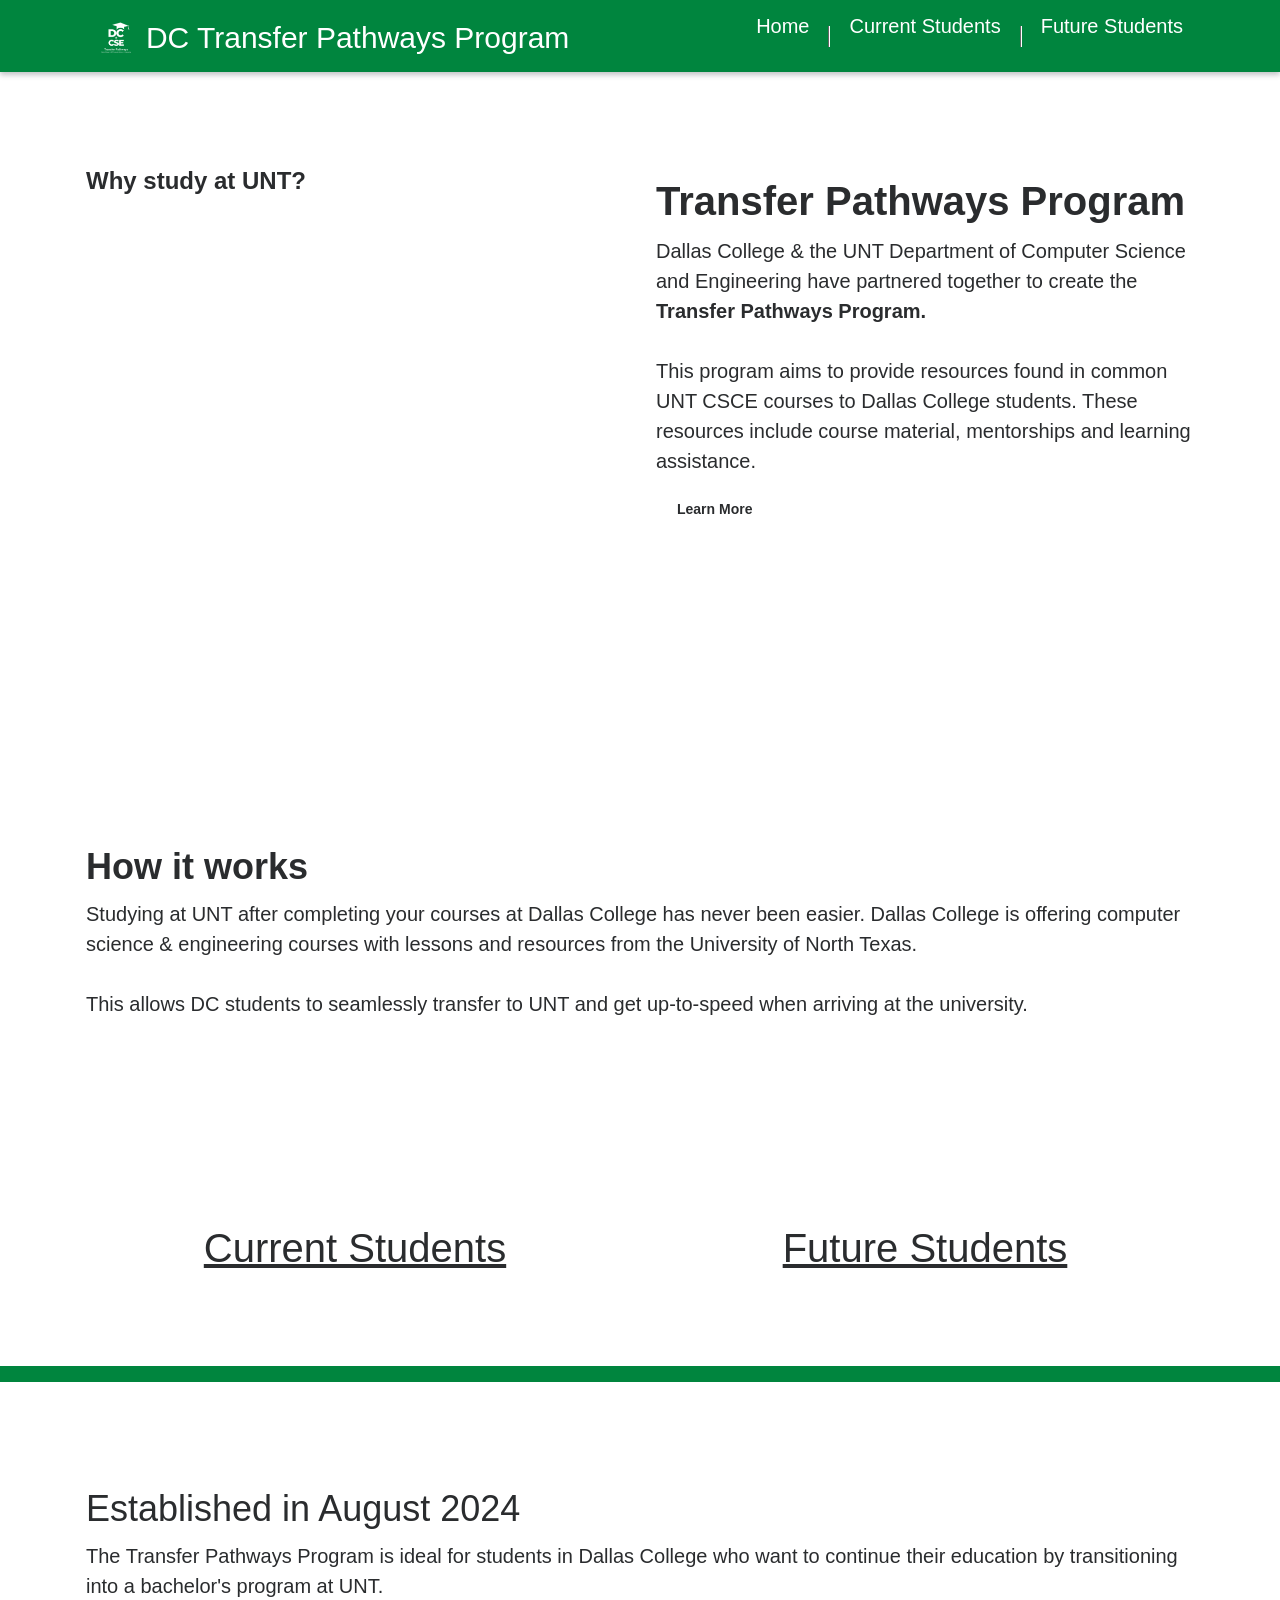
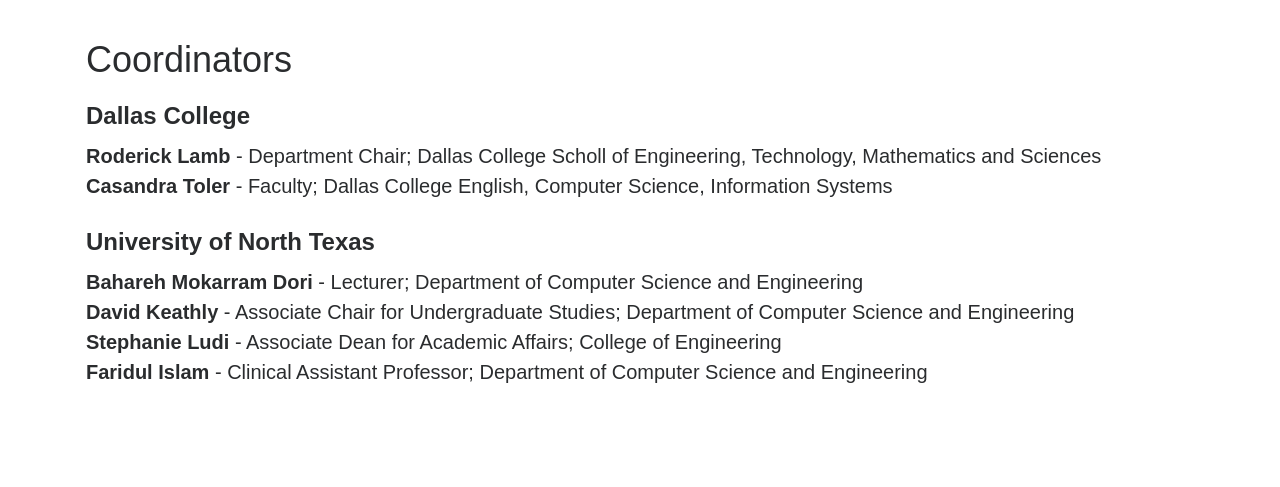
==== commit 9ee7ecec: "Add navbar to all pages with site logo, title, and navigation links" ====
--- a/index.html
+++ b/index.html
@@ -7,8 +7,40 @@
     <link rel="stylesheet" href="web-files/bootstrap.min.css">
     <link rel="stylesheet" href="web-files/theme.css">
     <link rel="stylesheet" href="web-files/portalbasictheme.css">
+    <script src="https://cdn.jsdelivr.net/npm/bootstrap@5.2.2/dist/js/bootstrap.bundle.min.js"></script>
 </head>
 <body>
+    <nav class="navbar navbar-expand-xl navbar-dark static-top" style="flex-wrap:wrap;" role="banner">
+        <div class="container custom-container">
+            <div class="navbar-brand navbar-header">
+                <a href="index.html">
+                    <img src="web-files/White.png" alt="DC Transfer Pathways Program" style="width: auto; height: 32px; margin: 0 10px;">
+                    <h1 class="siteTitle custom-sitetitle">DC Transfer Pathways Program</h1>
+                </a>
+            </div>
+            <button type="button" class="navbar-toggler collapsed custom-navbar-toggler" data-bs-toggle="collapse" data-bs-target="#navbar" aria-expanded="false">
+                <span class="visually-hidden">Toggle Navigation</span>
+                <span class="navbar-toggler-icon"></span>
+            </button>
+            <div id="navbar" class="navbar-collapse collapse" style="width: min-content;">
+                <nav aria-label="Main Navigation" class="ms-auto menu-bar">
+                    <ul class="nav navbar-nav weblinks">
+                        <li class="nav-item weblink">
+                            <a href="index.html" aria-roledescription="link">Home</a>
+                        </li>
+                        <li class="nav-item divider-vertical" aria-hidden="true"></li>
+                        <li class="nav-item weblink">
+                            <a href="current-students.html" aria-roledescription="link">Current Students</a>
+                        </li>
+                        <li class="nav-item divider-vertical" aria-hidden="true"></li>
+                        <li class="nav-item weblink">
+                            <a href="future-students.html" aria-roledescription="link">Future Students</a>
+                        </li>
+                    </ul>
+                </nav>
+            </div>
+        </div>
+    </nav>
     <div class="row sectionBlockLayout text-start" style="display: flex; flex-wrap: wrap; margin: 0px; min-height: auto; padding: 8px;">
       <div class="container" style="padding: 0px; display: flex; flex-wrap: wrap;">
         <div class="col-lg-6 columnBlockLayout" style="flex-grow: 1; display: flex; flex-direction: column; min-width: 250px;">
@@ -18,7 +50,7 @@
         <div class="col-lg-6 columnBlockLayout" style="flex-grow: 1; display: flex; flex-direction: column; min-width: 250px;">
           <h1 style="text-align: left;">​​<b aria-label="Text DC Transfer Pathways Program" style="position: relative;">Transfer Pathways Program</b></h1>
           <p>Dallas College &amp; the UNT Department of Computer Science and Engineering have partnered together to create the <b aria-label="Text Transfer Pathways Program." style="position: relative;">Transfer Pathways Program. </b><br /><br />This program aims to provide resources found in common UNT CSCE courses to Dallas College students. These resources include course material, mentorships and learning assistance.</p>
-          <a href="/page/future-students" class="btn button1" style="margin-left: 0; margin-right: auto;">Learn More</a>
+          <a href="future-students.html" class="btn button1" style="margin-left: 0; margin-right: auto;">Learn More</a>
         </div>
       </div>
     </div>
@@ -33,10 +65,10 @@
     <div class="row sectionBlockLayout text-start" style="display: flex; flex-wrap: wrap; margin: 0px; min-height: auto; padding: 8px;">
       <div class="container" style="padding: 0px; display: flex; flex-wrap: wrap;">
         <div class="col-lg-6 columnBlockLayout" style="flex-grow: 1; display: flex; flex-direction: column; min-width: 250px;">
-          <h1 style="text-align: center;">​<a href="/page/current-students" aria-label="Link Current Students Press enter to edit" class="anchor-inherit-styles anchor-hover-color-color1">Current Students</a></h1>
+          <h1 style="text-align: center;">​<a href="current-students.html" aria-label="Link Current Students Press enter to edit" class="anchor-inherit-styles anchor-hover-color-color1">Current Students</a></h1>
         </div>
         <div class="col-lg-6 columnBlockLayout" style="flex-grow: 1; display: flex; flex-direction: column; min-width: 250px;">
-          <h1 style="text-align: center;">​<a href="/page/future-students" aria-label="Link Future Students Press enter to edit" class="anchor-inherit-styles anchor-hover-color-color1">Future Students</a></h1>
+          <h1 style="text-align: center;">​<a href="future-students.html" aria-label="Link Future Students Press enter to edit" class="anchor-inherit-styles anchor-hover-color-color1">Future Students</a></h1>
         </div>
       </div>
     </div>
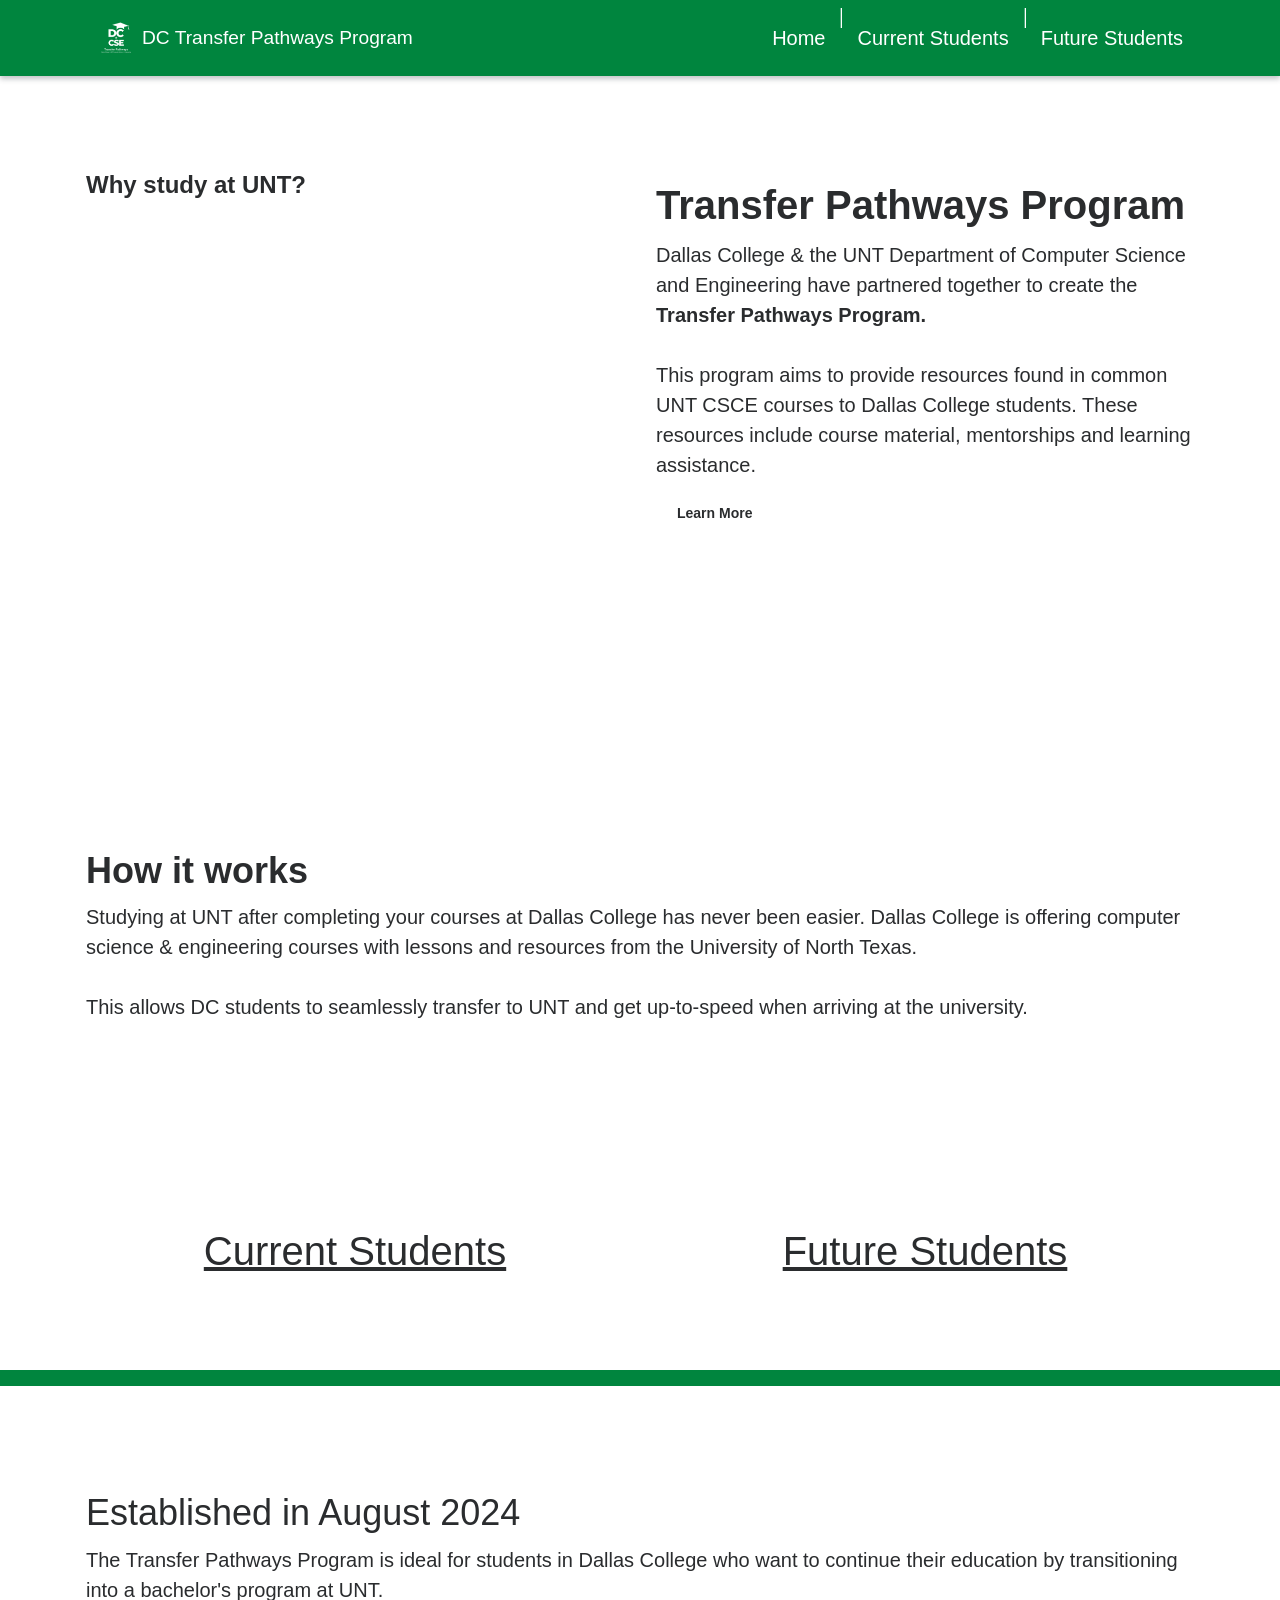
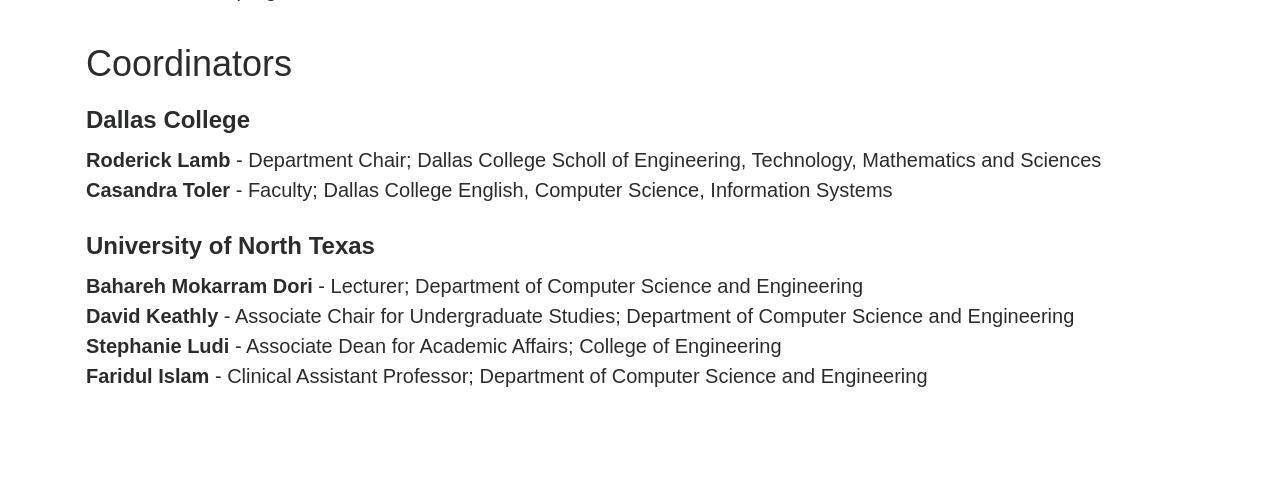
==== commit 825c2b78: "Add custom CSS to fix navbar styling and layout issues" ====
--- a/index.html
+++ b/index.html
@@ -7,6 +7,7 @@
     <link rel="stylesheet" href="web-files/bootstrap.min.css">
     <link rel="stylesheet" href="web-files/theme.css">
     <link rel="stylesheet" href="web-files/portalbasictheme.css">
+    <link rel="stylesheet" href="web-files/navbar-fix.css">
     <script src="https://cdn.jsdelivr.net/npm/bootstrap@5.2.2/dist/js/bootstrap.bundle.min.js"></script>
 </head>
 <body>
--- a/web-files/navbar-fix.css
+++ b/web-files/navbar-fix.css
@@ -0,0 +1,73 @@
+/* Custom navbar styles to fix layout issues */
+.navbar {
+    background-color: var(--portalThemeColor1, #00853e) !important;
+}
+
+.navbar-brand {
+    display: flex !important;
+    align-items: center !important;
+    text-decoration: none !important;
+}
+
+.navbar-brand a {
+    display: flex !important;
+    align-items: center !important;
+    text-decoration: none !important;
+    color: white !important;
+}
+
+.navbar-brand a:hover {
+    text-decoration: none !important;
+    color: white !important;
+}
+
+.navbar-brand .siteTitle {
+    color: white !important;
+    margin: 0 !important;
+    padding: 0 !important;
+    font-size: 1.2rem !important;
+    font-weight: normal !important;
+    display: inline !important;
+}
+
+.navbar-nav .nav-link {
+    color: white !important;
+    padding: 0.5rem 1rem !important;
+}
+
+.navbar-nav .nav-link:hover {
+    color: #ddd !important;
+}
+
+.navbar-nav .nav-item {
+    display: flex !important;
+    align-items: center !important;
+}
+
+.divider-vertical {
+    border-left: 1px solid rgba(255,255,255,0.3) !important;
+    height: 20px !important;
+    margin: 0 !important;
+}
+
+.navbar-toggler {
+    border-color: rgba(255,255,255,0.3) !important;
+}
+
+.navbar-toggler-icon {
+    background-image: url("data:image/svg+xml,%3csvg xmlns='http://www.w3.org/2000/svg' viewBox='0 0 30 30'%3e%3cpath stroke='rgba%28255, 255, 255, 0.75%29' stroke-linecap='round' stroke-miterlimit='10' stroke-width='2' d='M4 7h22M4 15h22M4 23h22'/%3e%3c/svg%3e") !important;
+}
+
+/* Fix for mobile menu */
+@media (max-width: 1199.98px) {
+    .navbar-collapse {
+        background-color: var(--portalThemeColor1, #00853e) !important;
+        margin-top: 0.5rem !important;
+        padding: 0.5rem !important;
+        border-radius: 0.25rem !important;
+    }
+    
+    .divider-vertical {
+        display: none !important;
+    }
+}
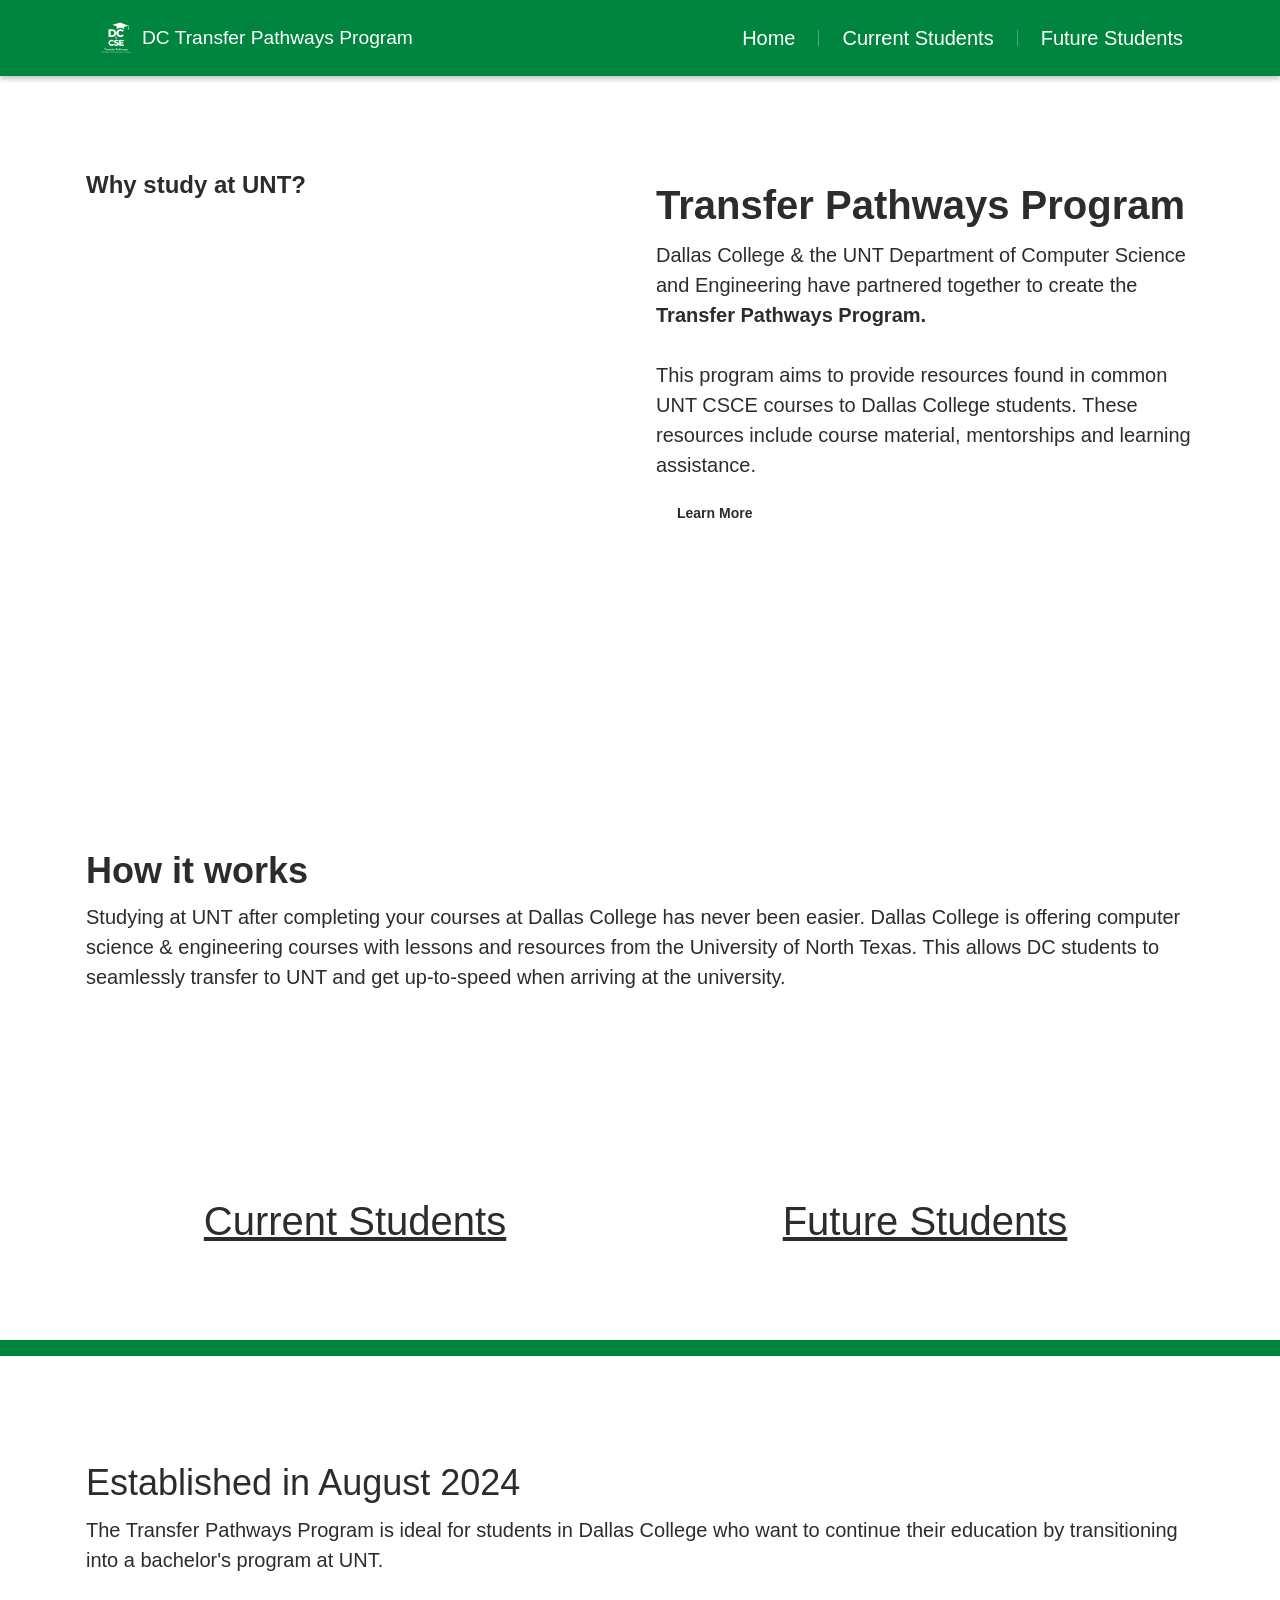
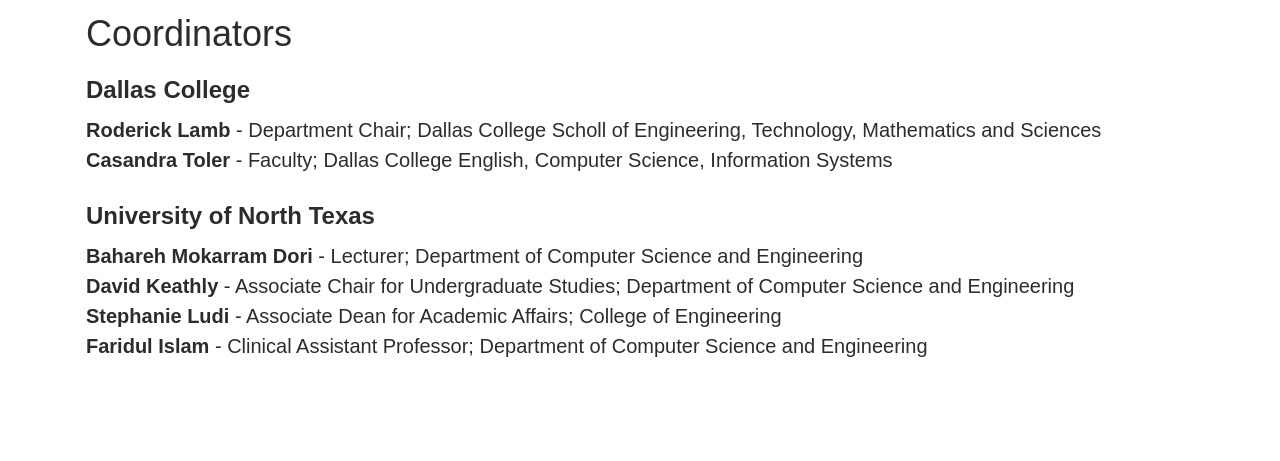
==== commit e58977c8: "Update index.html" ====
--- a/index.html
+++ b/index.html
@@ -59,7 +59,7 @@
       <div class="container" style="padding: 0px; display: flex; flex-wrap: wrap; flex-direction: row-reverse;">
         <div class="col-lg-12 columnBlockLayout" style="flex-grow: 1; display: flex; flex-direction: column; min-width: 300px;">
           <h2 style="text-align: left;"><b>How it works</b></h2>
-          <p style="text-align: left;">​​​Studying at UNT after completing your courses at Dallas College has never been easier. Dallas College is offering computer science &amp; engineering courses with lessons and resources from the University of North Texas.<br /><br />This allows DC students to seamlessly transfer to UNT and get up-to-speed when arriving at the university.</p>
+          <p style="text-align: left;">​​​Studying at UNT after completing your courses at Dallas College has never been easier. Dallas College is offering computer science &amp; engineering courses with lessons and resources from the University of North Texas. This allows DC students to seamlessly transfer to UNT and get up-to-speed when arriving at the university.</p>
         </div>
       </div>
     </div>
@@ -88,4 +88,4 @@
       </div>
     </div>
 </body>
-</html>+</html>
--- a/web-files/navbar-fix.css
+++ b/web-files/navbar-fix.css
@@ -46,8 +46,11 @@
 
 .divider-vertical {
     border-left: 1px solid rgba(255,255,255,0.3) !important;
-    height: 20px !important;
-    margin: 0 !important;
+    height: 16px !important;
+    margin: 0 0.5rem !important;
+    width: 1px !important;
+    align-self: center !important;
+    border-right: none !important;
 }
 
 .navbar-toggler {
@@ -56,6 +59,19 @@
 
 .navbar-toggler-icon {
     background-image: url("data:image/svg+xml,%3csvg xmlns='http://www.w3.org/2000/svg' viewBox='0 0 30 30'%3e%3cpath stroke='rgba%28255, 255, 255, 0.75%29' stroke-linecap='round' stroke-miterlimit='10' stroke-width='2' d='M4 7h22M4 15h22M4 23h22'/%3e%3c/svg%3e") !important;
+}
+
+/* Override theme CSS for dividers */
+.static-top.navbar .menu-bar > .navbar-nav > .divider-vertical {
+    height: 16px !important;
+    margin: 0 0.5rem !important;
+    border-right: none !important;
+    border-left: 1px solid rgba(255,255,255,0.3) !important;
+}
+
+.static-top.navbar-dark .divider-vertical {
+    border-right-color: transparent !important;
+    border-left-color: rgba(255,255,255,0.3) !important;
 }
 
 /* Fix for mobile menu */
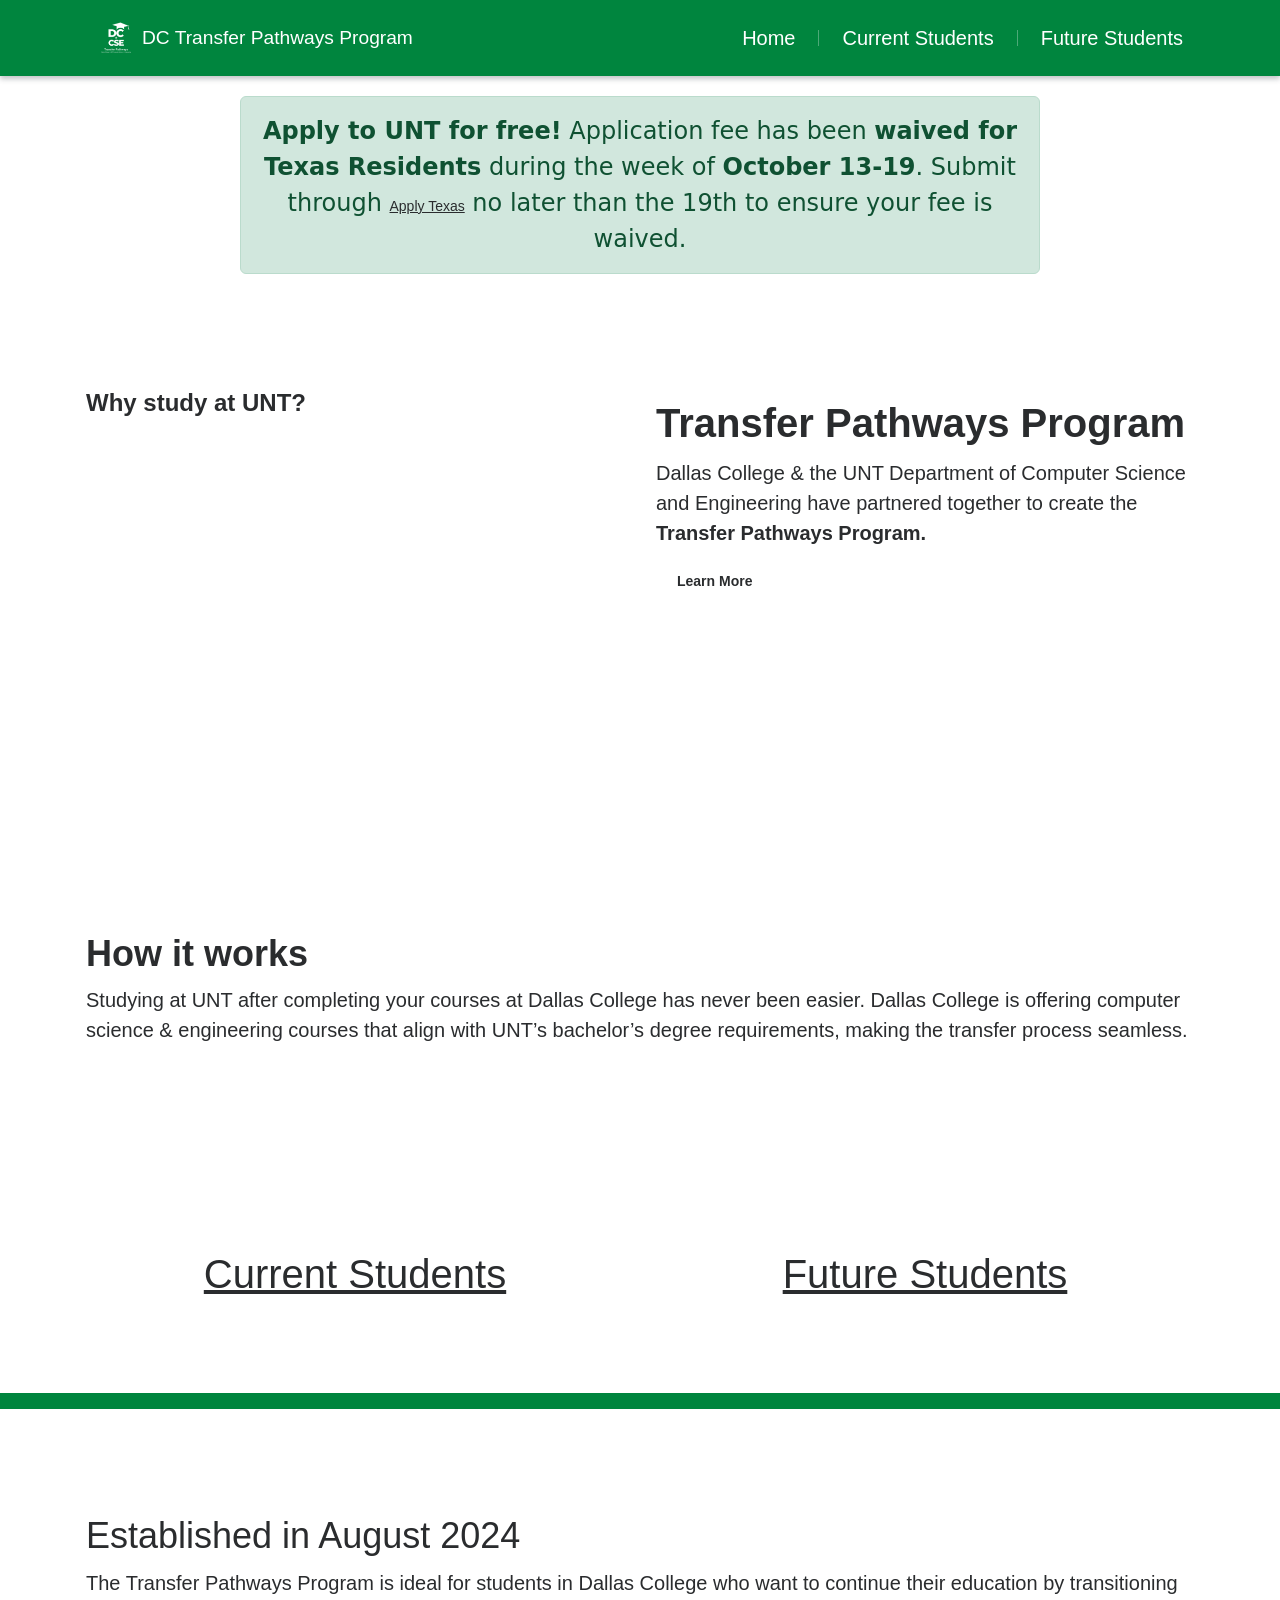
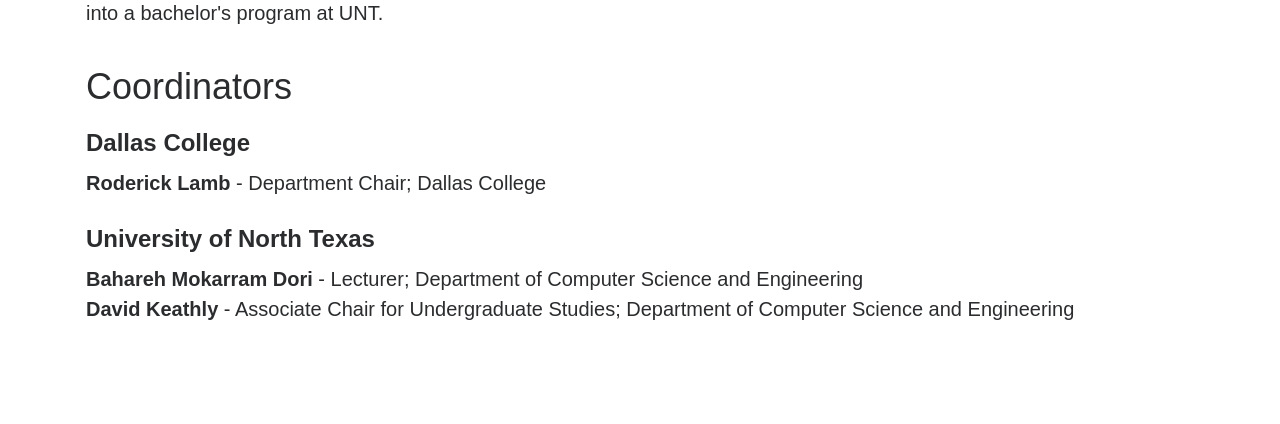
==== commit 75c375c9: "Application waiver announcement added to home page index" ====
--- a/index.html
+++ b/index.html
@@ -42,15 +42,21 @@
             </div>
         </div>
     </nav>
+    <!-- Announcement Banner Start -->
+    <div class="alert alert-success text-center" role="alert" style="margin: 20px auto; max-width: 800px; font-size: 1.5rem;">
+      <strong>Apply to UNT for free!</strong> Application fee has been <b>waived for Texas Residents</b> during the week of <b>October 13-19</b>.
+      Submit through <a href="https://www.applytexas.org/" target="_blank" rel="noopener">Apply Texas</a> no later than the 19th to ensure your fee is waived.
+    </div>
+    <!-- Announcement Banner End -->
     <div class="row sectionBlockLayout text-start" style="display: flex; flex-wrap: wrap; margin: 0px; min-height: auto; padding: 8px;">
       <div class="container" style="padding: 0px; display: flex; flex-wrap: wrap;">
         <div class="col-lg-6 columnBlockLayout" style="flex-grow: 1; display: flex; flex-direction: column; min-width: 250px;">
           <h4 style="text-align: left;">Why study at UNT?</h4>
-          <iframe frameborder="0" allowfullscreen="allowfullscreen" src="https://www.youtube.com/embed/jGEm_lBHJaY" controls="" data-componentname="Video" style="max-width: 100%; width: 100%; height: 450px;"></iframe>
+          <iframe frameborder="0" allowfullscreen="allowfullscreen" src="https://www.youtube.com/embed/jGEm_lBHJaY" controls="" data-componentname="Video" style="max-width: 100%; width: 100%; height: 315px;"></iframe>
         </div>
         <div class="col-lg-6 columnBlockLayout" style="flex-grow: 1; display: flex; flex-direction: column; min-width: 250px;">
           <h1 style="text-align: left;">​​<b aria-label="Text DC Transfer Pathways Program" style="position: relative;">Transfer Pathways Program</b></h1>
-          <p>Dallas College &amp; the UNT Department of Computer Science and Engineering have partnered together to create the <b aria-label="Text Transfer Pathways Program." style="position: relative;">Transfer Pathways Program. </b><br /><br />This program aims to provide resources found in common UNT CSCE courses to Dallas College students. These resources include course material, mentorships and learning assistance.</p>
+          <p>Dallas College &amp; the UNT Department of Computer Science and Engineering have partnered together to create the <b aria-label="Text Transfer Pathways Program." style="position: relative;">Transfer Pathways Program.</b></p>
           <a href="future-students.html" class="btn button1" style="margin-left: 0; margin-right: auto;">Learn More</a>
         </div>
       </div>
@@ -59,7 +65,7 @@
       <div class="container" style="padding: 0px; display: flex; flex-wrap: wrap; flex-direction: row-reverse;">
         <div class="col-lg-12 columnBlockLayout" style="flex-grow: 1; display: flex; flex-direction: column; min-width: 300px;">
           <h2 style="text-align: left;"><b>How it works</b></h2>
-          <p style="text-align: left;">​​​Studying at UNT after completing your courses at Dallas College has never been easier. Dallas College is offering computer science &amp; engineering courses with lessons and resources from the University of North Texas. This allows DC students to seamlessly transfer to UNT and get up-to-speed when arriving at the university.</p>
+          <p style="text-align: left;">​​​Studying at UNT after completing your courses at Dallas College has never been easier. Dallas College is offering computer science &amp; engineering courses that align with UNT’s bachelor’s degree requirements, making the transfer process seamless.</p>
         </div>
       </div>
     </div>
@@ -78,14 +84,14 @@
       <div class="container" style="padding: 0px; display: flex; flex-wrap: wrap;">
         <div class="col-lg-12 columnBlockLayout" style="flex-grow: 1; display: flex; flex-direction: column; min-width: 300px;">
           <h2 style="text-align: left;">Established in August 2024</h2>
-          <p style="text-align: left;">​The Transfer Pathways Program is ideal for students in Dallas College who want to continue their education by transitioning into a bachelor's program at UNT.<br /></p>
+          <p style="text-align: left;">​The Transfer Pathways Program is ideal for students in Dallas College who want to continue their education by transitioning into a bachelor's program at UNT.</p>
           <h2 style="text-align: left;">Coordinators</h2>
           <h4 style="text-align: left;">Dallas College</h4>
-          <p>​​​​​<b aria-label="Text Roderick Lamb" style="position: relative;">Roderick Lamb </b>-<b aria-label="Text" style="position: relative;">&nbsp;</b>Department Chair; Dallas College Scholl of Engineering, Technology, Mathematics and Sciences<br /><b aria-label="Text Casandra Toler" style="position: relative;">Casandra Toler </b>- Faculty; Dallas College English, Computer Science, Information Systems<br /></p>
+          <p>​​​​​<b aria-label="Text Roderick Lamb" style="position: relative;">Roderick Lamb </b>-<b aria-label="Text" style="position: relative;">&nbsp;</b>Department Chair; Dallas College</p>
           <h4 style="text-align: left;">University of North Texas</h4>
-          <p><b>Bahareh Mokarram Dori </b>- Lecturer; Department of Computer Science and Engineering<br /><b>David Keathly</b> - Associate Chair for Undergraduate Studies; Department of Computer Science and Engineering<br /><b>Stephanie Ludi</b> - Associate Dean for Academic Affairs; College of Engineering<br /><b>Faridul Islam</b> - Clinical Assistant Professor; Department of Computer Science and Engineering</p>
+          <p><b>Bahareh Mokarram Dori </b>- Lecturer; Department of Computer Science and Engineering<br /><b>David Keathly</b> - Associate Chair for Undergraduate Studies; Department of Computer Science and Engineering</p>
         </div>
       </div>
     </div>
 </body>
-</html>
+</html>
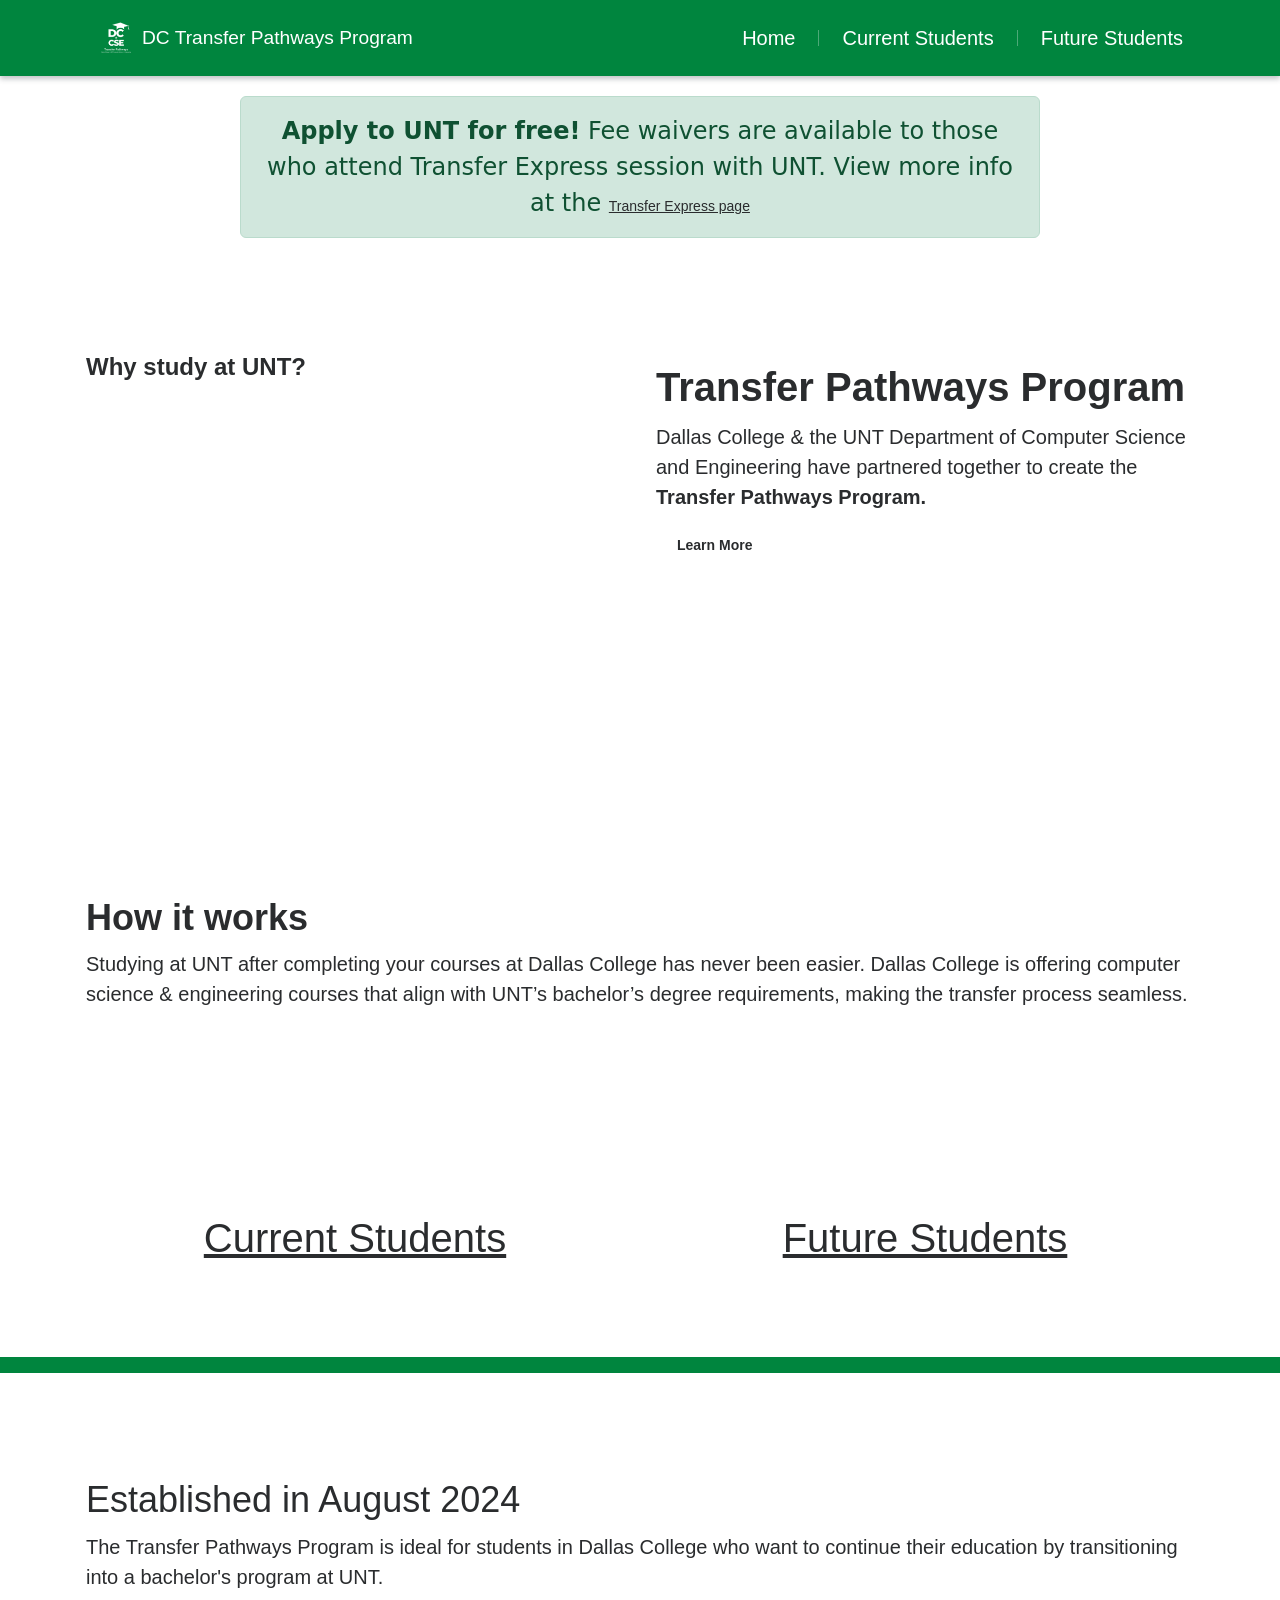
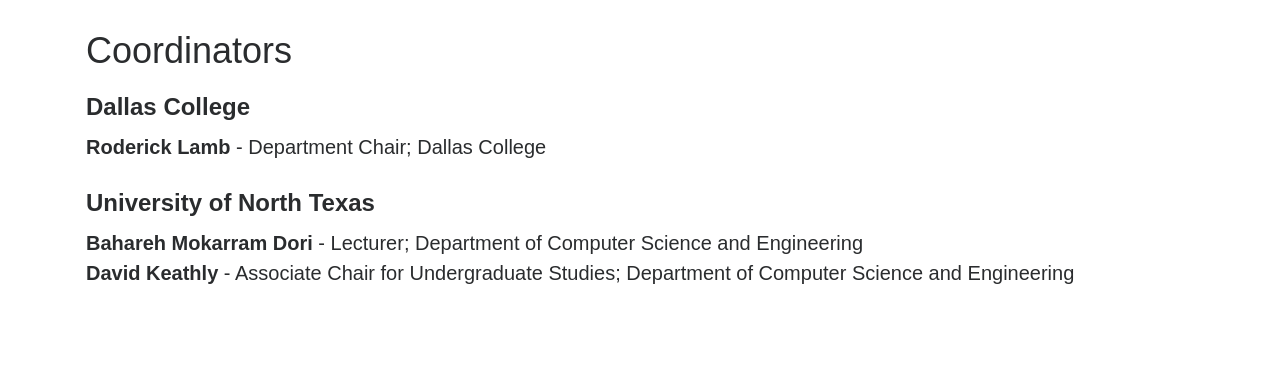
==== commit 19a26197: "Changed new announcement message for Fee Waivers" ====
--- a/index.html
+++ b/index.html
@@ -44,8 +44,8 @@
     </nav>
     <!-- Announcement Banner Start -->
     <div class="alert alert-success text-center" role="alert" style="margin: 20px auto; max-width: 800px; font-size: 1.5rem;">
-      <strong>Apply to UNT for free!</strong> Application fee has been <b>waived for Texas Residents</b> during the week of <b>October 13-19</b>.
-      Submit through <a href="https://www.applytexas.org/" target="_blank" rel="noopener">Apply Texas</a> no later than the 19th to ensure your fee is waived.
+      <strong>Apply to UNT for free!</strong> Fee waivers are available to those who attend Transfer Express session with UNT.
+      View more info at the <a href="https://www.unt.edu/admissions/events/transfer-express.html" target="_blank" rel="noopener">Transfer Express page</a>
     </div>
     <!-- Announcement Banner End -->
     <div class="row sectionBlockLayout text-start" style="display: flex; flex-wrap: wrap; margin: 0px; min-height: auto; padding: 8px;">
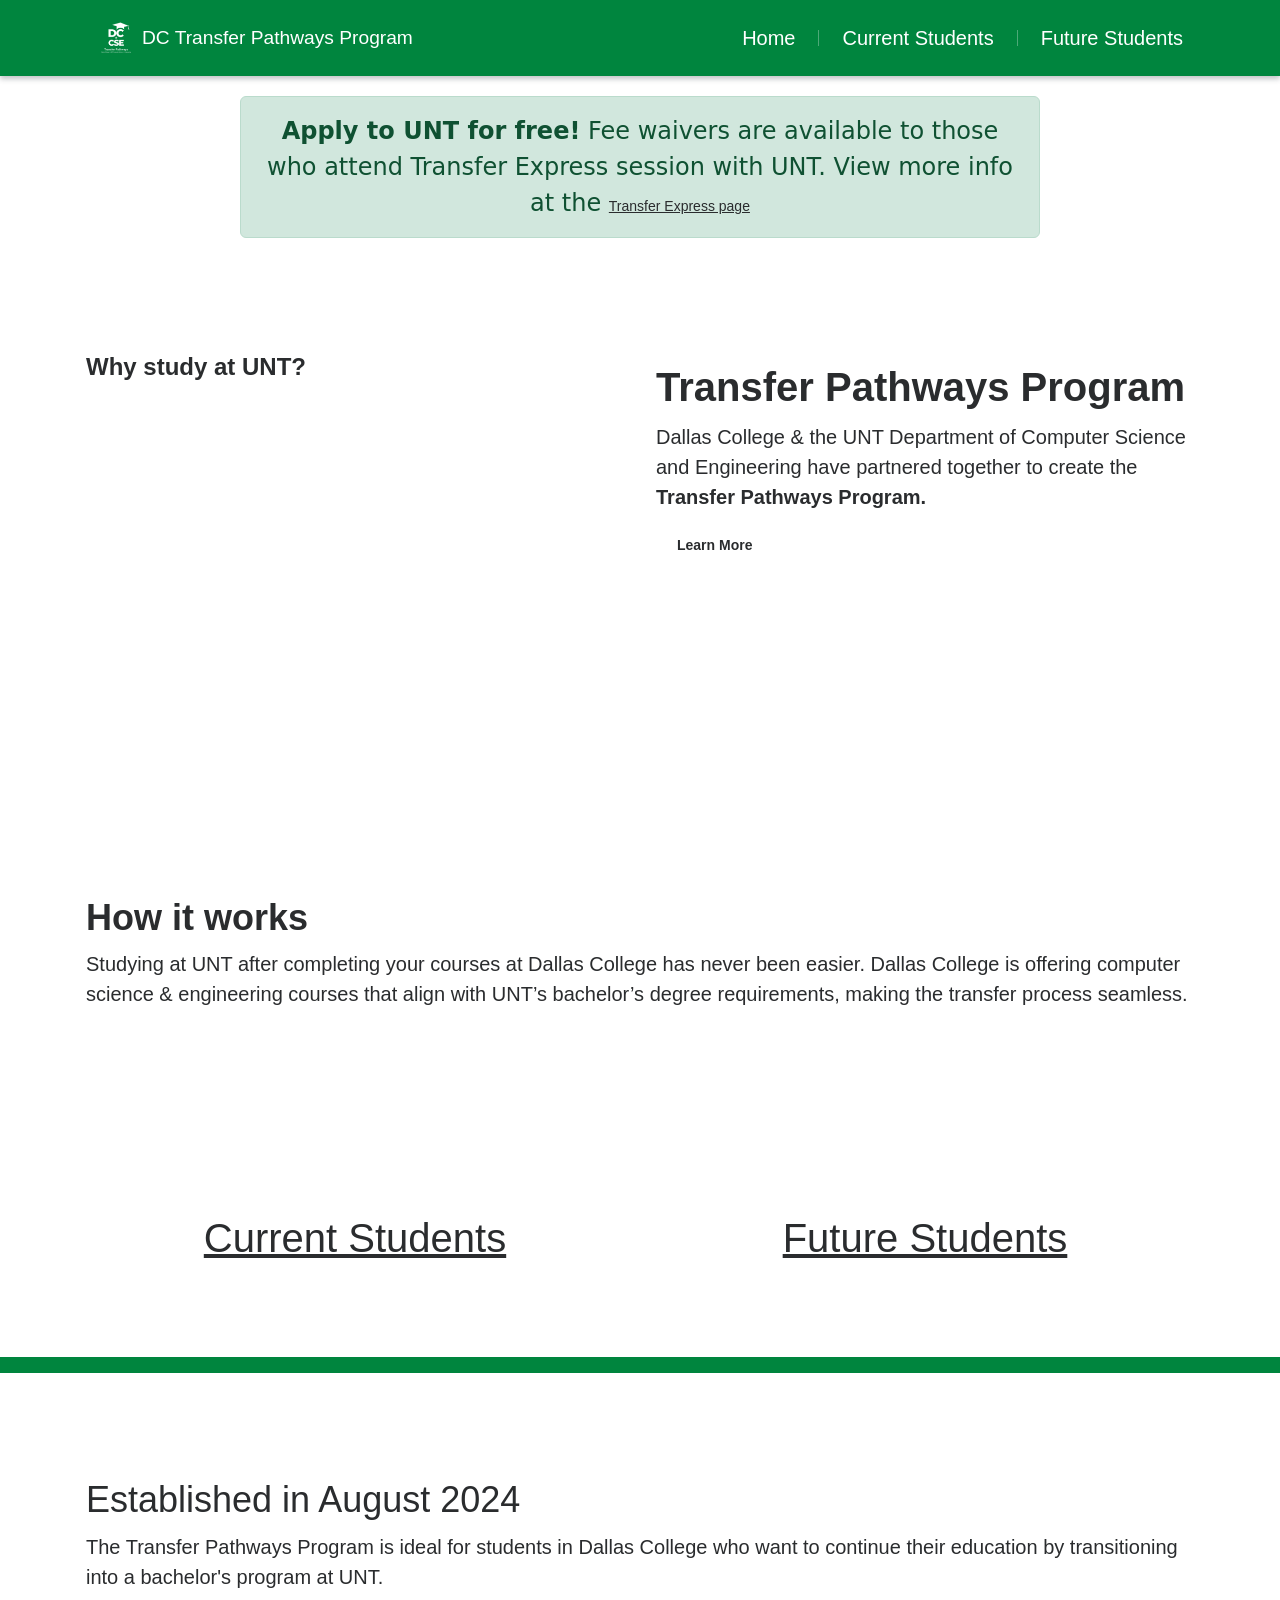
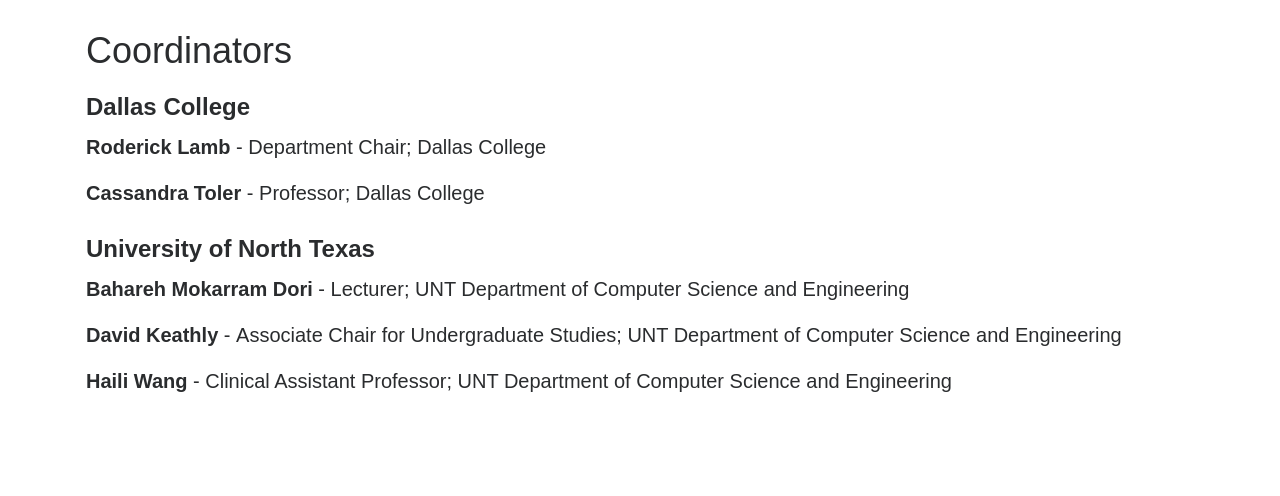
==== commit 507fee9d: "Updated coordinators" ====
--- a/index.html
+++ b/index.html
@@ -88,10 +88,13 @@
           <h2 style="text-align: left;">Coordinators</h2>
           <h4 style="text-align: left;">Dallas College</h4>
           <p>​​​​​<b aria-label="Text Roderick Lamb" style="position: relative;">Roderick Lamb </b>-<b aria-label="Text" style="position: relative;">&nbsp;</b>Department Chair; Dallas College</p>
+          <p>​​​​​<b aria-label="Text Cassandra Toler" style="position: relative;">Cassandra Toler </b>-<b aria-label="Text" style="position: relative;">&nbsp;</b>Professor; Dallas College</p>
           <h4 style="text-align: left;">University of North Texas</h4>
-          <p><b>Bahareh Mokarram Dori </b>- Lecturer; Department of Computer Science and Engineering<br /><b>David Keathly</b> - Associate Chair for Undergraduate Studies; Department of Computer Science and Engineering</p>
+          <p>​​​​​<b aria-label="Text Bahareh Mokarram Dori" style="position: relative;">Bahareh Mokarram Dori </b>-<b aria-label="Text" style="position: relative;">&nbsp;</b>Lecturer; UNT Department of Computer Science and Engineering</p>
+          <p>​​​​​<b aria-label="Text David Keathly" style="position: relative;">David Keathly </b>-<b aria-label="Text" style="position: relative;">&nbsp;</b>Associate Chair for Undergraduate Studies; UNT Department of Computer Science and Engineering</p>
+          <p>​​​​​<b aria-label="Text Haili Wang" style="position: relative;">Haili Wang </b>-<b aria-label="Text" style="position: relative;">&nbsp;</b>Clinical Assistant Professor; UNT Department of Computer Science and Engineering</p>
         </div>
       </div>
     </div>
 </body>
-</html>+</html>
